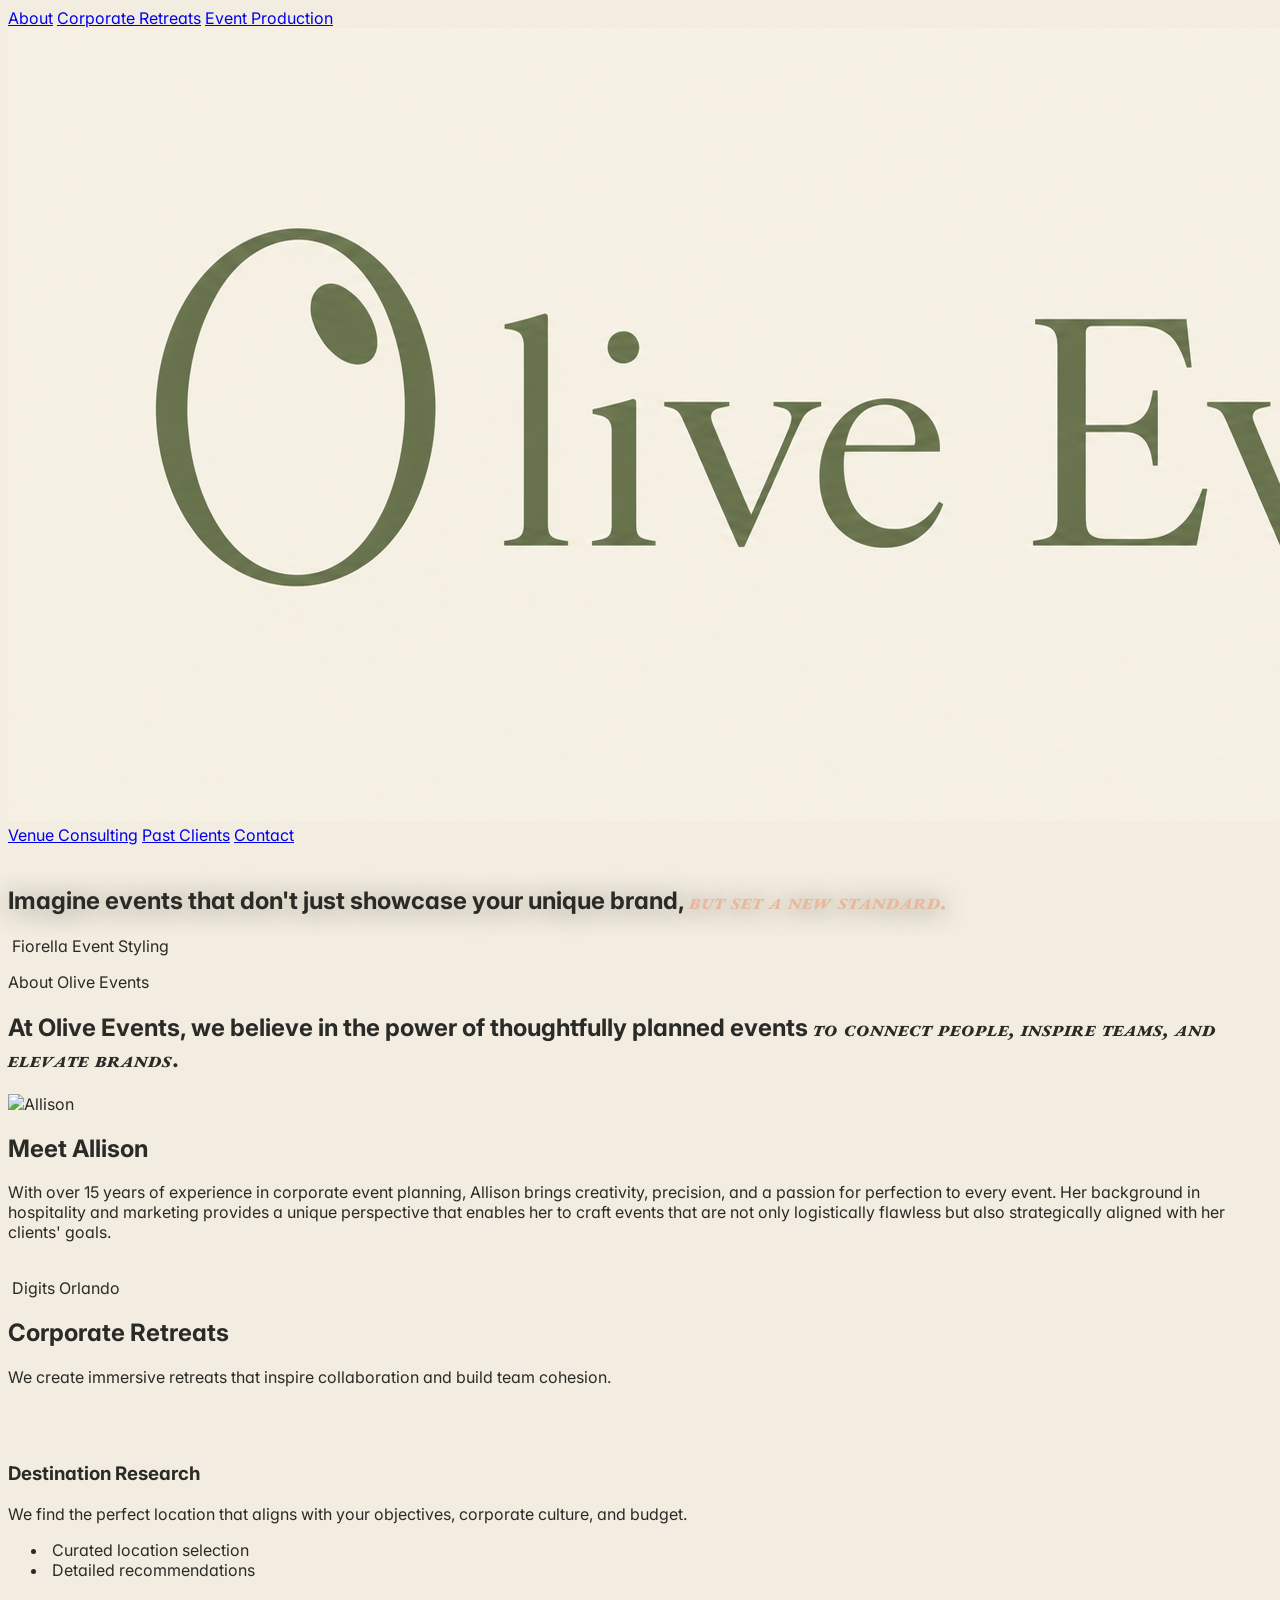
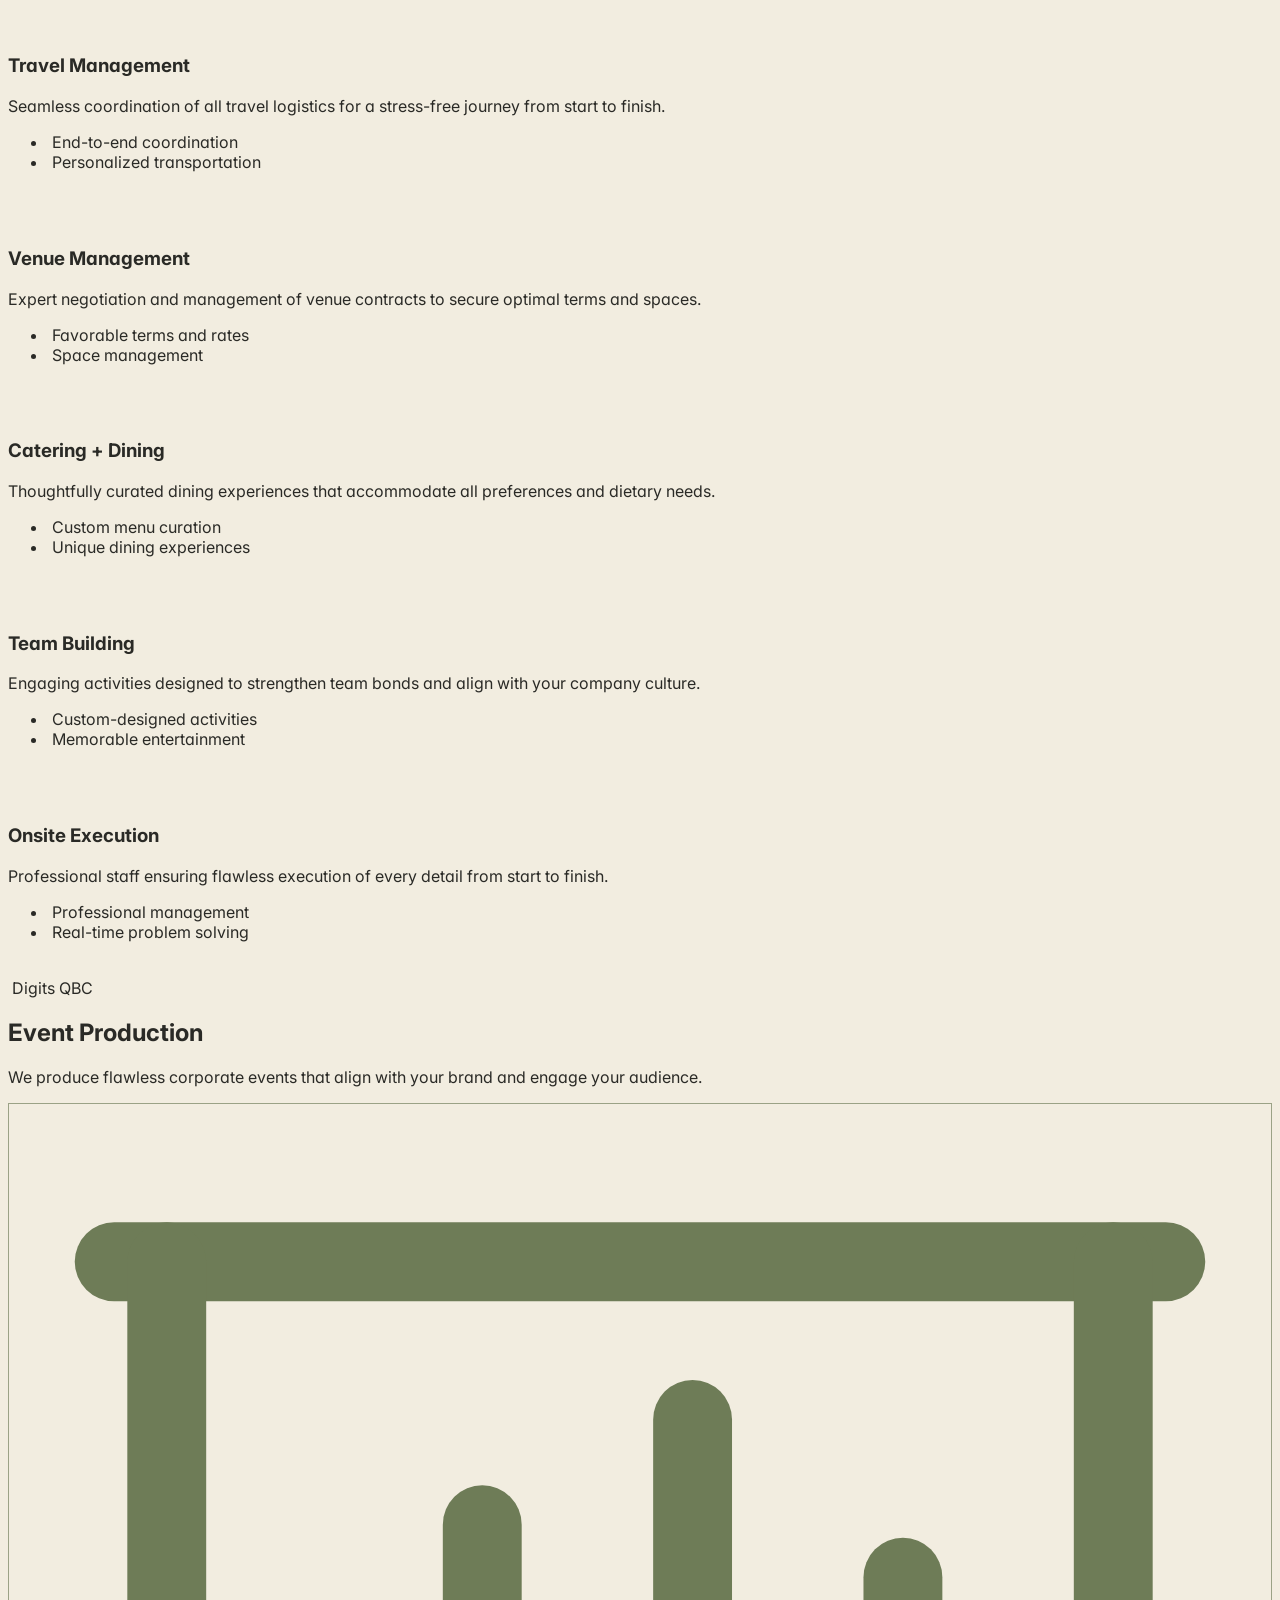
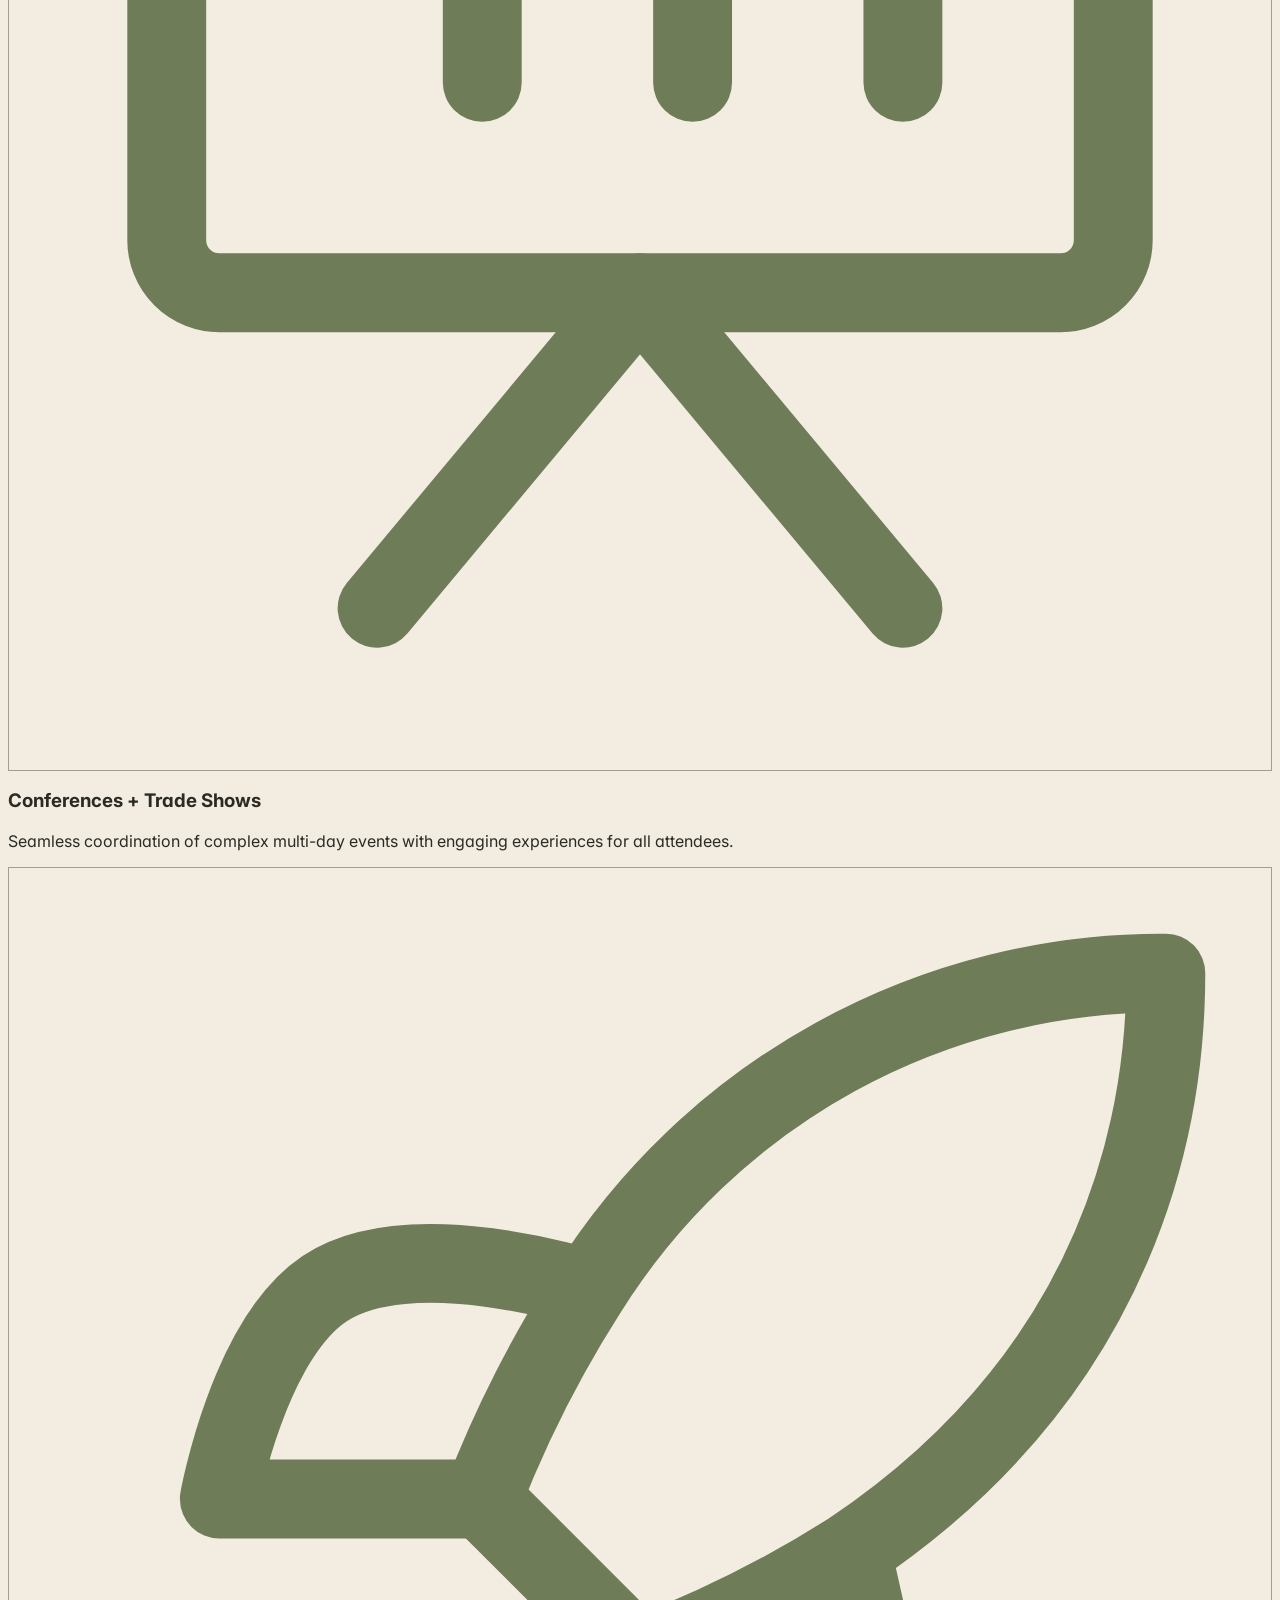
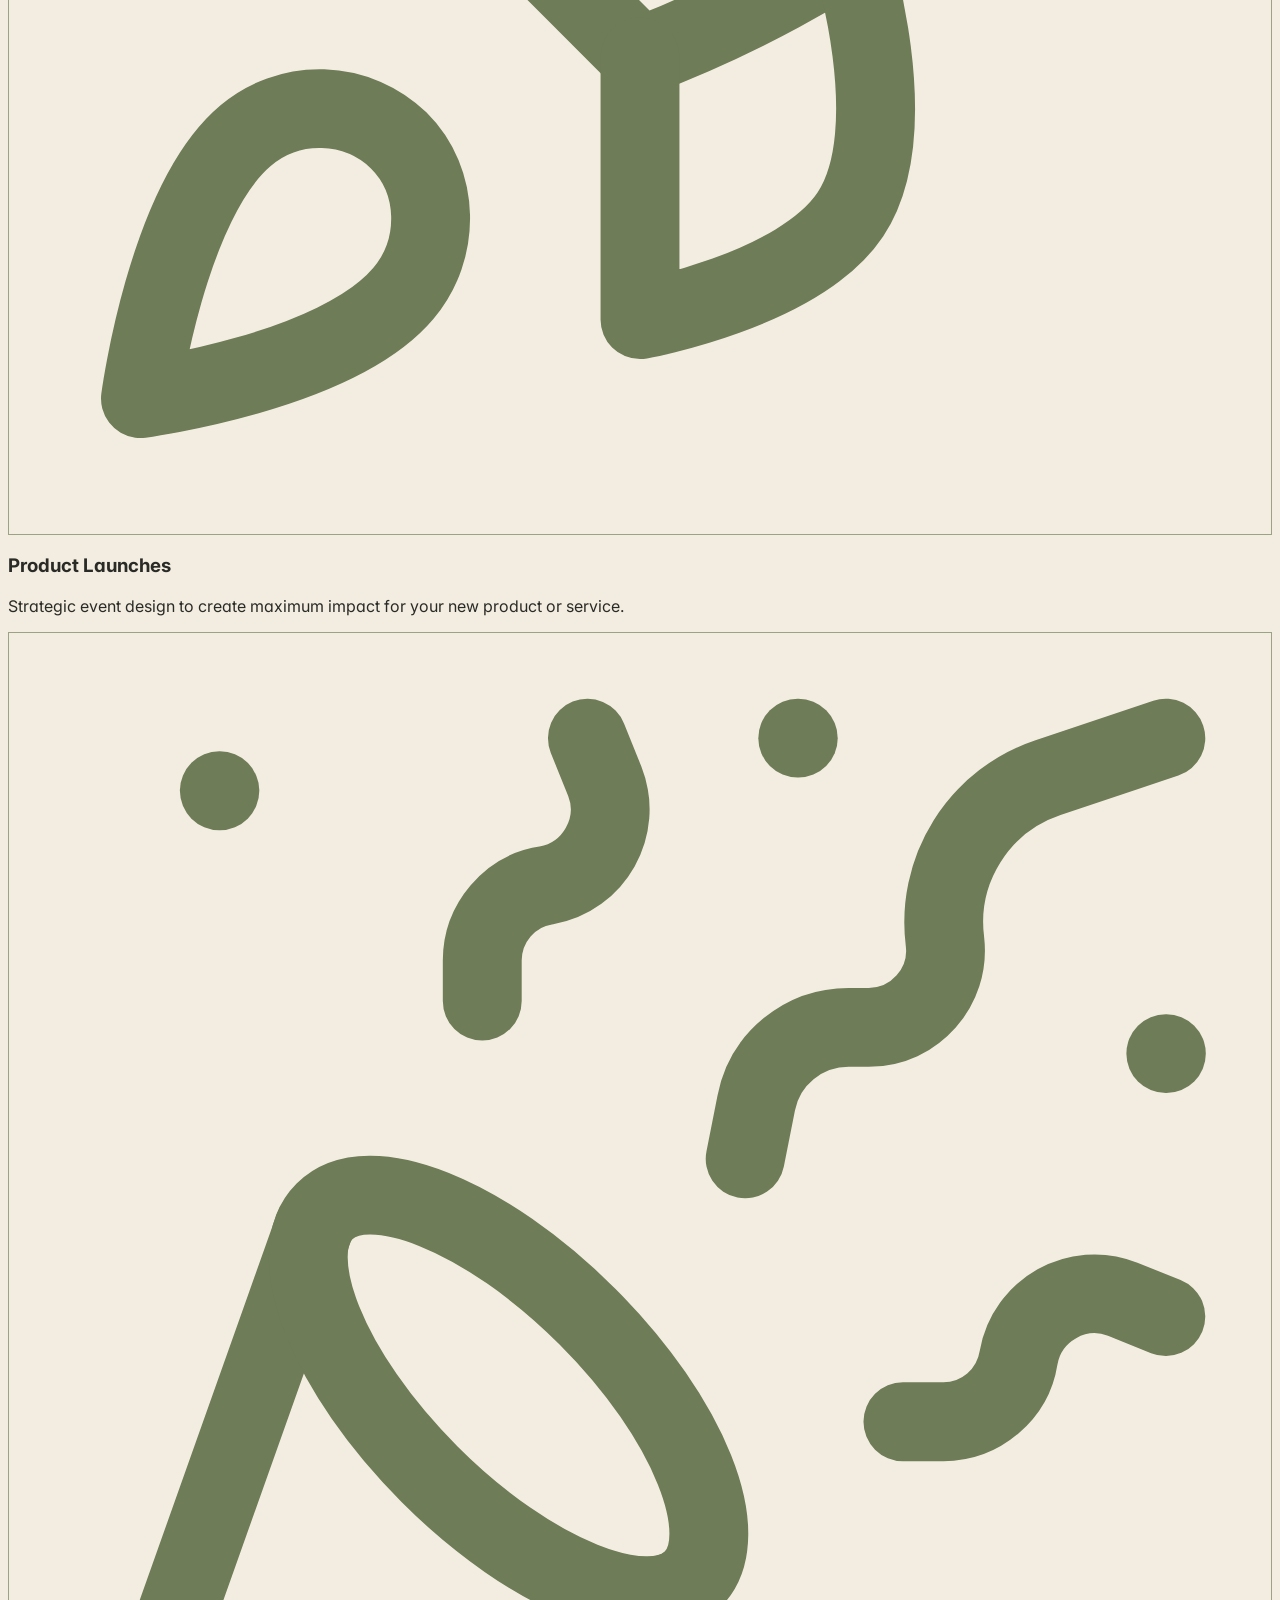
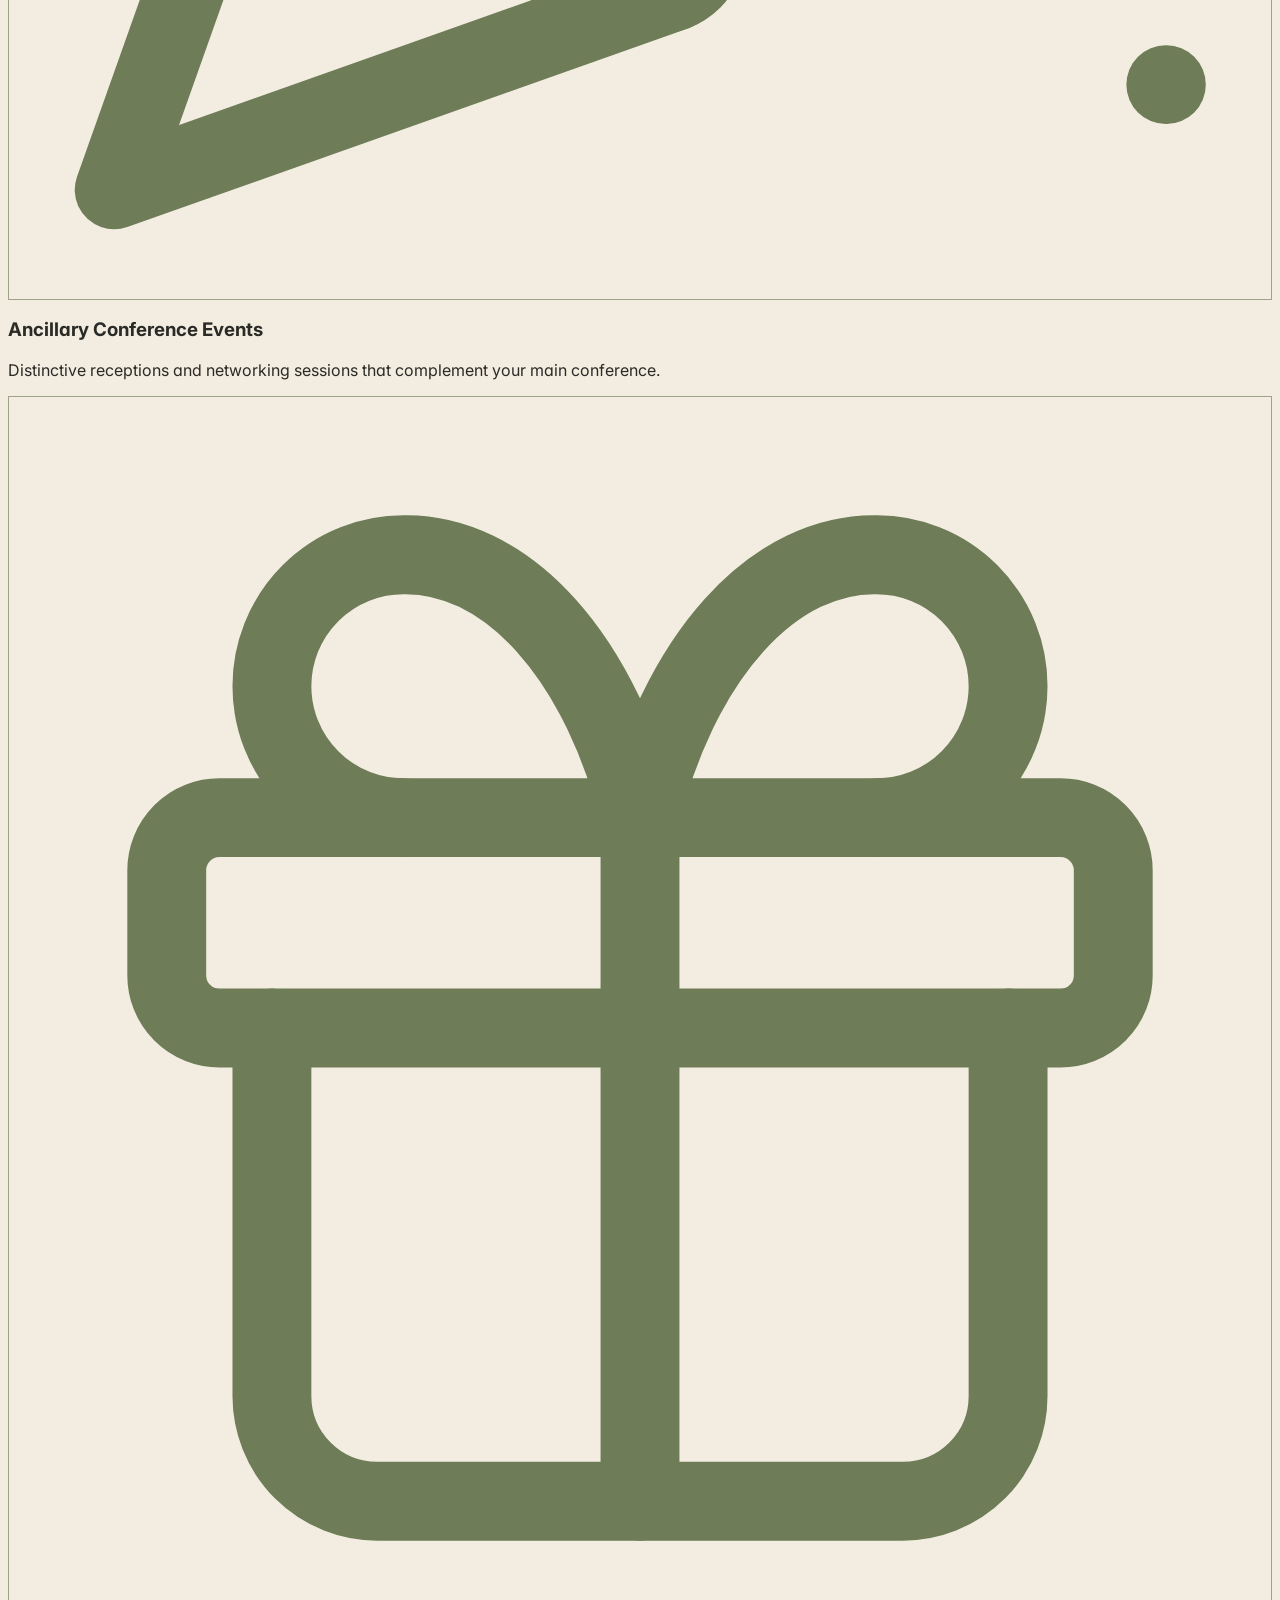
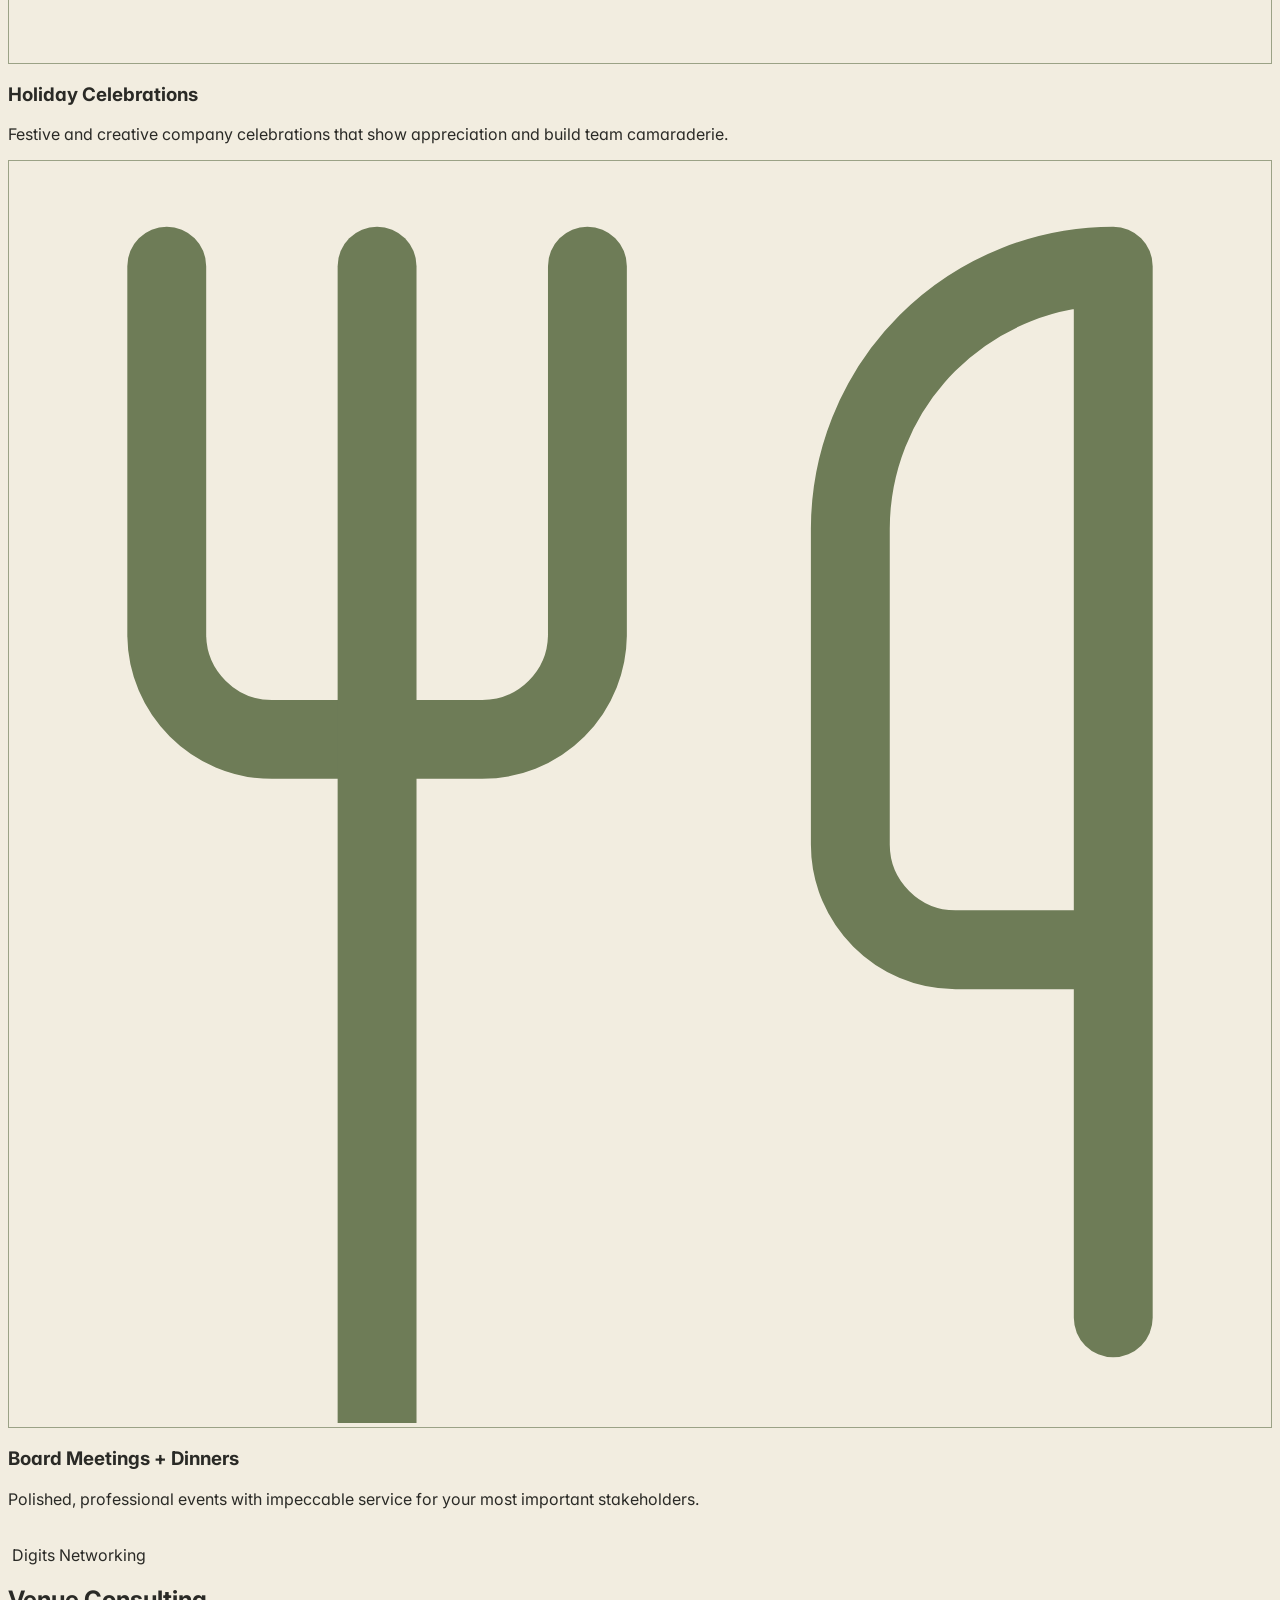
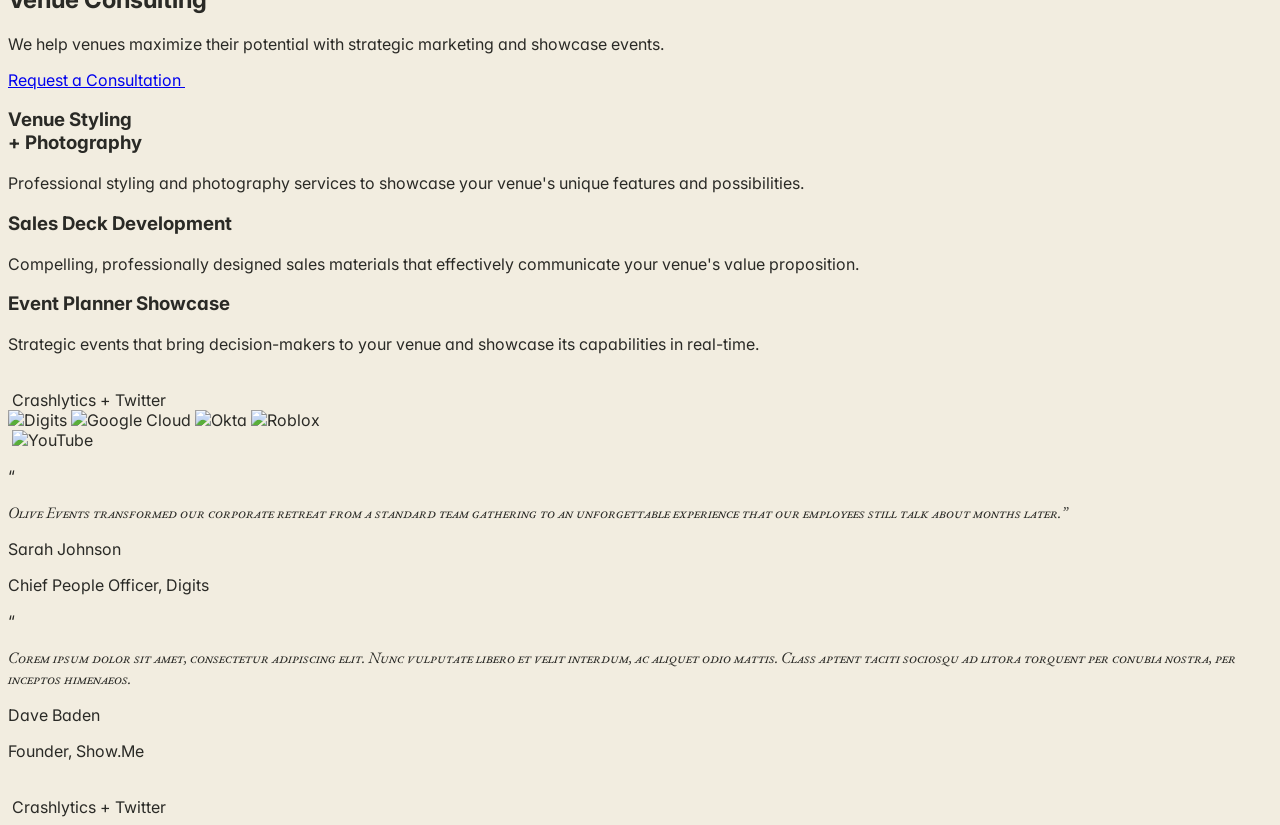
==== oliveevents-v2.html @ 55d3f654 "Add Olive Events portfolio site iterations Two design directions for the Olive Events site as portfo" ====
<!DOCTYPE html>
<html lang="en">
<head>
    <meta charset="UTF-8">
    <meta name="viewport" content="width=device-width, initial-scale=1.0">
    <title>Olive Events</title>
    <script src="https://cdn.tailwindcss.com"></script>
    <link rel="preconnect" href="https://fonts.googleapis.com">
    <link rel="preconnect" href="https://fonts.gstatic.com" crossorigin>
    <link href="https://fonts.googleapis.com/css2?family=Inter:wght@400;500;600;700&family=EB+Garamond:ital,wght@0,400;0,500;1,400;1,500&display=swap" rel="stylesheet">
    <script>
        tailwind.config = {
            theme: {
                extend: {
                    colors: {
                        cream: '#F2EDE0',
                        ink:   '#2A2A26',
                        olive: '#6e7c57',
                        sage:  '#A8B89D',
                        clay:  '#C97A5C',
                    },
                    fontFamily: {
                        sans:  ['Inter', 'sans-serif'],
                        serif: ['"EB Garamond"', 'serif'],
                    },
                },
            },
        };
    </script>
    <style>
        body {
            font-family: 'Inter', sans-serif;
            color: #2A2A26;
            background: #F2EDE0;
            font-feature-settings: 'ss01', 'cv11';
        }
        .editorial {
            font-family: 'EB Garamond', serif;
            font-style: italic;
        }
        .icon-mask {
            display: inline-block;
            background-color: currentColor;
            -webkit-mask-image: var(--mask);
            mask-image: var(--mask);
            -webkit-mask-repeat: no-repeat;
            mask-repeat: no-repeat;
            -webkit-mask-position: center;
            mask-position: center;
            -webkit-mask-size: contain;
            mask-size: contain;
        }
        .icon-chip {
            background-color: rgba(168, 184, 157, 0.4);
        }
    </style>
</head>
<body class="font-sans text-ink bg-cream">

    <!-- ============= HEADER ============= -->
    <header class="sticky top-0 z-50 bg-cream h-[88px] flex items-center px-10">
        <nav class="flex items-center gap-8 text-[16px] font-medium">
            <a href="#about" class="hover:text-olive transition-colors">About</a>
            <a href="#corporate" class="hover:text-olive transition-colors">Corporate Retreats</a>
            <a href="#production" class="hover:text-olive transition-colors">Event Production</a>
        </nav>
        <a href="#" class="absolute left-1/2 -translate-x-1/2 flex items-center">
            <img src="images/olive-events-logo.png?v=2" alt="Olive Events" class="h-[64px] w-auto object-contain">
        </a>
        <nav class="flex items-center gap-8 ml-auto text-[16px] font-medium">
            <a href="#venue" class="hover:text-olive transition-colors">Venue Consulting</a>
            <a href="#clients" class="hover:text-olive transition-colors">Past Clients</a>
            <a href="#contact" class="hover:text-olive transition-colors">Contact</a>
        </nav>
    </header>

    <!-- ============= HERO ============= -->
    <section class="relative h-[750px] overflow-hidden">
        <img src="https://www.figma.com/api/mcp/asset/2df7a1e2-cada-49ae-9f65-8baa23a34f25" alt="" class="absolute inset-0 w-full h-full object-cover" style="object-position: 50% 70%;">
        <div class="absolute inset-0" style="background-color: rgba(42, 42, 38, 0.55);"></div>
        <div class="absolute inset-0" style="background: radial-gradient(ellipse at center, rgba(0, 0, 0, 0.35) 0%, rgba(0, 0, 0, 0) 60%);"></div>
        <div class="relative h-full flex items-center justify-center px-10">
            <h1 class="text-cream text-center text-[40px] md:text-[56px] leading-[1.15] max-w-[1001px] -mt-12" style="text-shadow: 0 2px 28px rgba(0, 0, 0, 0.45);">
                <span class="font-normal">Imagine events that don't just showcase your unique brand,</span>
                <span class="editorial font-normal text-[44px] md:text-[60px]" style="color: #EAB89C; text-shadow: 0 2px 24px rgba(0, 0, 0, 0.55);"> but set a new standard.</span>
            </h1>
        </div>
        <div class="absolute bottom-[60px] left-12 flex items-center gap-2 text-cream text-[16px] font-medium">
            <img src="https://www.figma.com/api/mcp/asset/ed4eb580-d21e-40c7-8a17-08b3da80ba5f" alt="" class="w-4 h-4">
            <span>Fiorella Event Styling</span>
        </div>
    </section>

    <!-- ============= ABOUT ============= -->
    <section id="about" class="pt-[120px] pb-[100px] px-10">
        <div class="max-w-[1130px] mx-auto text-center">
            <p class="text-olive text-[20px] font-medium tracking-wide mb-6">About Olive Events</p>
            <h2 class="text-ink text-[36px] md:text-[48px] leading-[1.25]">
                <span class="font-normal">At Olive Events, we believe in the power of thoughtfully planned events </span><span class="editorial text-olive font-normal text-[40px] md:text-[52px]">to connect people, inspire teams, and elevate brands</span><span class="font-normal">.</span>
            </h2>
        </div>
    </section>
    <div class="max-w-[1360px] mx-auto h-px bg-sage"></div>

    <!-- ============= MEET ALLISON ============= -->
    <section class="py-[100px] px-10">
        <div class="max-w-[1360px] mx-auto grid md:grid-cols-2 gap-12 lg:gap-16">
            <div class="relative aspect-[577/674] overflow-hidden">
                <img src="https://www.figma.com/api/mcp/asset/31bff82c-4228-4a3f-bdb4-0c54ef2fbb9e" alt="Allison" class="absolute inset-0 w-full h-full object-cover">
                <div class="absolute inset-0" style="background-color: rgba(42, 42, 38, 0.10);"></div>
            </div>
            <div class="flex flex-col justify-between min-h-[674px]">
                <h2 class="text-[36px] md:text-[48px] font-normal pt-4">Meet Allison</h2>
                <p class="text-[20px] font-medium leading-[1.5] max-w-[668px] pb-2">
                    With over 15 years of experience in corporate event planning, Allison brings creativity, precision, and a passion for perfection to every event. Her background in hospitality and marketing provides a unique perspective that enables her to craft events that are not only logistically flawless but also strategically aligned with her clients' goals.
                </p>
            </div>
        </div>
    </section>

    <!-- ============= IMAGE BREAK: DIGITS ORLANDO ============= -->
    <section class="px-0 lg:px-10 py-[100px]">
        <div class="relative max-w-[1360px] mx-auto h-[500px] md:h-[700px] lg:h-[850px] overflow-hidden">
            <img src="https://www.figma.com/api/mcp/asset/eb1181e9-edf3-450d-932b-d2cc74e01b6c" alt="" class="absolute inset-0 w-full h-full object-cover">
            <div class="absolute inset-0" style="background-color: rgba(42, 42, 38, 0.10);"></div>
            <div class="absolute bottom-[60px] left-12 flex items-center gap-2 text-cream text-[16px] font-medium">
                <img src="https://www.figma.com/api/mcp/asset/ed4eb580-d21e-40c7-8a17-08b3da80ba5f" alt="" class="w-4 h-4">
                <span>Digits Orlando</span>
            </div>
        </div>
    </section>

    <!-- ============= CORPORATE RETREATS ============= -->
    <section id="corporate" class="py-[100px] px-10">
        <div class="max-w-[1360px] mx-auto grid md:grid-cols-2 gap-12 mb-8">
            <h2 class="text-[36px] md:text-[48px] font-normal leading-[1.25] max-w-[553px]">Corporate Retreats</h2>
            <p class="text-[20px] font-medium leading-[1.5] max-w-[553px] md:self-end">We create immersive retreats that inspire collaboration and build team cohesion.</p>
        </div>
        <div class="max-w-[1360px] mx-auto h-px bg-sage"></div>

        <div class="max-w-[1360px] mx-auto grid grid-cols-1 md:grid-cols-2 lg:grid-cols-3 mt-10 gap-x-6 gap-y-8">
            <!-- Card 1: Destination Research -->
            <div class="border-b border-sage pb-[60px]">
                <div class="aspect-square overflow-hidden">
                    <img src="https://www.figma.com/api/mcp/asset/7a40f938-c975-4f4c-83ed-ef1d9593d85a" alt="" class="w-full h-full object-cover">
                </div>
                <div class="px-8 pt-10">
                    <span class="icon-mask w-10 h-10 mb-6 text-olive" style="--mask: url('https://www.figma.com/api/mcp/asset/d7113cd2-c333-4a43-ac38-1e63cf26e5e4');"></span>
                    <h3 class="text-[28px] md:text-[32px] font-semibold leading-[1.25] mb-4 max-w-[373px]">Destination Research</h3>
                    <p class="text-[20px] font-medium leading-[1.5] max-w-[373px] mb-4">We find the perfect location that aligns with your objectives, corporate culture, and budget.</p>
                    <ul class="space-y-2">
                        <li class="flex items-center gap-3 text-[20px] font-medium">
                            <span class="icon-mask w-4 h-4 inline-block flex-shrink-0 text-olive" style="--mask: url('https://www.figma.com/api/mcp/asset/db5181ee-1e3c-4738-a602-f0b5ca65a3a6');"></span>
                            <span>Curated location selection</span>
                        </li>
                        <li class="flex items-center gap-3 text-[20px] font-medium">
                            <span class="icon-mask w-4 h-4 inline-block flex-shrink-0 text-olive" style="--mask: url('https://www.figma.com/api/mcp/asset/db5181ee-1e3c-4738-a602-f0b5ca65a3a6');"></span>
                            <span>Detailed recommendations</span>
                        </li>
                    </ul>
                </div>
            </div>

            <!-- Card 2: Travel Management -->
            <div class="border-b border-sage pb-[60px]">
                <div class="aspect-square overflow-hidden">
                    <img src="https://www.figma.com/api/mcp/asset/58b0d23c-ac18-439d-951e-72c16051ef3c" alt="" class="w-full h-full object-cover">
                </div>
                <div class="px-8 pt-10">
                    <span class="icon-mask w-10 h-10 mb-6 text-olive" style="--mask: url('https://www.figma.com/api/mcp/asset/82988727-ce34-4d35-80a2-0261faf4d558');"></span>
                    <h3 class="text-[28px] font-semibold leading-[1.25] mb-4 max-w-[373px]">Travel Management</h3>
                    <p class="text-[20px] font-medium leading-[1.5] max-w-[373px] mb-4">Seamless coordination of all travel logistics for a stress-free journey from start to finish.</p>
                    <ul class="space-y-2">
                        <li class="flex items-center gap-3 text-[20px] font-medium">
                            <span class="icon-mask w-4 h-4 inline-block flex-shrink-0 text-olive" style="--mask: url('https://www.figma.com/api/mcp/asset/db5181ee-1e3c-4738-a602-f0b5ca65a3a6');"></span>
                            <span>End-to-end coordination</span>
                        </li>
                        <li class="flex items-center gap-3 text-[20px] font-medium">
                            <span class="icon-mask w-4 h-4 inline-block flex-shrink-0 text-olive" style="--mask: url('https://www.figma.com/api/mcp/asset/db5181ee-1e3c-4738-a602-f0b5ca65a3a6');"></span>
                            <span>Personalized transportation</span>
                        </li>
                    </ul>
                </div>
            </div>

            <!-- Card 3: Venue Management -->
            <div class="border-b border-sage pb-[60px]">
                <div class="aspect-square overflow-hidden relative">
                    <img src="https://www.figma.com/api/mcp/asset/460cf893-6e78-49d1-887b-47163aa5d51c" alt="" class="absolute inset-0 w-full h-full object-cover">
                    <div class="absolute inset-0" style="background-color: rgba(42, 42, 38, 0.10);"></div>
                </div>
                <div class="px-8 pt-10">
                    <span class="icon-mask w-10 h-10 mb-6 text-olive" style="--mask: url('https://www.figma.com/api/mcp/asset/4e2d6155-77a2-455c-a3f9-19f9f351c468');"></span>
                    <h3 class="text-[28px] font-semibold leading-[1.25] mb-4 max-w-[373px]">Venue Management</h3>
                    <p class="text-[20px] font-medium leading-[1.5] max-w-[373px] mb-4">Expert negotiation and management of venue contracts to secure optimal terms and spaces.</p>
                    <ul class="space-y-2">
                        <li class="flex items-center gap-3 text-[20px] font-medium">
                            <span class="icon-mask w-4 h-4 inline-block flex-shrink-0 text-olive" style="--mask: url('https://www.figma.com/api/mcp/asset/db5181ee-1e3c-4738-a602-f0b5ca65a3a6');"></span>
                            <span>Favorable terms and rates</span>
                        </li>
                        <li class="flex items-center gap-3 text-[20px] font-medium">
                            <span class="icon-mask w-4 h-4 inline-block flex-shrink-0 text-olive" style="--mask: url('https://www.figma.com/api/mcp/asset/db5181ee-1e3c-4738-a602-f0b5ca65a3a6');"></span>
                            <span>Space management</span>
                        </li>
                    </ul>
                </div>
            </div>

            <!-- Card 4: Catering + Dining -->
            <div class="border-b border-sage pb-[60px]">
                <div class="aspect-square overflow-hidden">
                    <img src="https://www.figma.com/api/mcp/asset/99384766-e672-4ba8-8d79-cdc0b764292c" alt="" class="w-full h-full object-cover">
                </div>
                <div class="px-8 pt-10">
                    <span class="icon-mask w-10 h-10 mb-6 text-olive" style="--mask: url('https://www.figma.com/api/mcp/asset/39dc15a5-98c4-4029-bc56-e6980b16cbe2');"></span>
                    <h3 class="text-[28px] md:text-[32px] font-semibold leading-[1.25] mb-4 max-w-[373px]">Catering + Dining</h3>
                    <p class="text-[20px] font-medium leading-[1.5] max-w-[373px] mb-4">Thoughtfully curated dining experiences that accommodate all preferences and dietary needs.</p>
                    <ul class="space-y-2">
                        <li class="flex items-center gap-3 text-[20px] font-medium">
                            <span class="icon-mask w-4 h-4 inline-block flex-shrink-0 text-olive" style="--mask: url('https://www.figma.com/api/mcp/asset/db5181ee-1e3c-4738-a602-f0b5ca65a3a6');"></span>
                            <span>Custom menu curation</span>
                        </li>
                        <li class="flex items-center gap-3 text-[20px] font-medium">
                            <span class="icon-mask w-4 h-4 inline-block flex-shrink-0 text-olive" style="--mask: url('https://www.figma.com/api/mcp/asset/db5181ee-1e3c-4738-a602-f0b5ca65a3a6');"></span>
                            <span>Unique dining experiences</span>
                        </li>
                    </ul>
                </div>
            </div>

            <!-- Card 5: Team Building -->
            <div class="border-b border-sage pb-[60px]">
                <div class="aspect-square overflow-hidden">
                    <img src="https://www.figma.com/api/mcp/asset/5deee61f-a38a-4087-a024-c5483fcad23c" alt="" class="w-full h-full object-cover">
                </div>
                <div class="px-8 pt-10">
                    <span class="icon-mask w-10 h-10 mb-6 text-olive" style="--mask: url('https://www.figma.com/api/mcp/asset/990e7113-0608-4a1d-a3b7-5d725436319d');"></span>
                    <h3 class="text-[28px] font-semibold leading-[1.25] mb-4 max-w-[373px]">Team Building</h3>
                    <p class="text-[20px] font-medium leading-[1.5] max-w-[373px] mb-4">Engaging activities designed to strengthen team bonds and align with your company culture.</p>
                    <ul class="space-y-2">
                        <li class="flex items-center gap-3 text-[20px] font-medium">
                            <span class="icon-mask w-4 h-4 inline-block flex-shrink-0 text-olive" style="--mask: url('https://www.figma.com/api/mcp/asset/db5181ee-1e3c-4738-a602-f0b5ca65a3a6');"></span>
                            <span>Custom-designed activities</span>
                        </li>
                        <li class="flex items-center gap-3 text-[20px] font-medium">
                            <span class="icon-mask w-4 h-4 inline-block flex-shrink-0 text-olive" style="--mask: url('https://www.figma.com/api/mcp/asset/db5181ee-1e3c-4738-a602-f0b5ca65a3a6');"></span>
                            <span>Memorable entertainment</span>
                        </li>
                    </ul>
                </div>
            </div>

            <!-- Card 6: Onsite Execution -->
            <div class="border-b border-sage pb-[60px]">
                <div class="aspect-square overflow-hidden relative">
                    <img src="https://www.figma.com/api/mcp/asset/3d970852-22ef-4f08-8e33-c72fb16211da" alt="" class="absolute inset-0 w-full h-full object-cover">
                    <div class="absolute inset-0" style="background-color: rgba(42, 42, 38, 0.10);"></div>
                </div>
                <div class="px-8 pt-10">
                    <span class="icon-mask w-10 h-10 mb-6 text-olive" style="--mask: url('https://www.figma.com/api/mcp/asset/06a7a757-6528-4b0d-b117-e17fdc3f695a');"></span>
                    <h3 class="text-[28px] font-semibold leading-[1.25] mb-4 max-w-[373px]">Onsite Execution</h3>
                    <p class="text-[20px] font-medium leading-[1.5] max-w-[373px] mb-4">Professional staff ensuring flawless execution of every detail from start to finish.</p>
                    <ul class="space-y-2">
                        <li class="flex items-center gap-3 text-[20px] font-medium">
                            <span class="icon-mask w-4 h-4 inline-block flex-shrink-0 text-olive" style="--mask: url('https://www.figma.com/api/mcp/asset/db5181ee-1e3c-4738-a602-f0b5ca65a3a6');"></span>
                            <span>Professional management</span>
                        </li>
                        <li class="flex items-center gap-3 text-[20px] font-medium">
                            <span class="icon-mask w-4 h-4 inline-block flex-shrink-0 text-olive" style="--mask: url('https://www.figma.com/api/mcp/asset/db5181ee-1e3c-4738-a602-f0b5ca65a3a6');"></span>
                            <span>Real-time problem solving</span>
                        </li>
                    </ul>
                </div>
            </div>
        </div>
    </section>

    <!-- ============= IMAGE BREAK: DIGITS QBC ============= -->
    <section class="py-[100px] px-0 lg:px-10">
        <div class="relative max-w-[1360px] mx-auto h-[500px] md:h-[700px] lg:h-[850px] overflow-hidden">
            <img src="https://www.figma.com/api/mcp/asset/79f205f8-571c-43b3-a498-c13233df43c3" alt="" class="absolute inset-0 w-full h-full object-cover">
            <div class="absolute inset-0" style="background-color: rgba(42, 42, 38, 0.10);"></div>
            <div class="absolute bottom-[60px] left-12 flex items-center gap-2 text-cream text-[16px] font-medium">
                <img src="https://www.figma.com/api/mcp/asset/ed4eb580-d21e-40c7-8a17-08b3da80ba5f" alt="" class="w-4 h-4">
                <span>Digits QBC</span>
            </div>
        </div>
    </section>

    <!-- ============= EVENT PRODUCTION ============= -->
    <section id="production" class="py-[100px] px-10">
        <div class="max-w-[1360px] mx-auto grid md:grid-cols-2 gap-12 mb-8">
            <h2 class="text-[36px] md:text-[48px] font-normal leading-[1.25] max-w-[553px]">Event Production</h2>
            <p class="text-[20px] font-medium leading-[1.5] max-w-[553px] md:self-end">We produce flawless corporate events that align with your brand and engage your audience.</p>
        </div>
        <div class="max-w-[1360px] mx-auto h-px bg-sage mb-10"></div>

        <div class="max-w-[1360px] mx-auto grid grid-cols-1 md:grid-cols-2 gap-x-12 gap-y-[60px]">
            <div class="flex items-center gap-12">
                <div class="w-[72px] h-[72px] rounded-full flex items-center justify-center flex-shrink-0" style="border: 1.5px solid rgba(110, 124, 87, 0.65);"><svg xmlns="http://www.w3.org/2000/svg" viewBox="0 0 24 24" fill="none" stroke="currentColor" stroke-width="1.5" stroke-linecap="round" stroke-linejoin="round" class="w-9 h-9" style="color: #6e7c57;" aria-hidden="true">
                    <path d="M2 3h20"/>
                    <path d="M21 3v11a1 1 0 0 1-1 1H4a1 1 0 0 1-1-1V3"/>
                    <path d="m7 21 5-6 5 6"/>
                    <path d="M9 11v-3"/>
                    <path d="M13 11v-5"/>
                    <path d="M17 11v-2"/>
                </svg></div>
                <div class="flex flex-col gap-4">
                    <h3 class="text-[28px] md:text-[32px] font-medium leading-[1.25]">Conferences + Trade Shows</h3>
                    <p class="text-[20px] font-medium leading-[1.5] max-w-[540px]">Seamless coordination of complex multi-day events with engaging experiences for all attendees.</p>
                </div>
            </div>
            <div class="flex items-center gap-12">
                <div class="w-[72px] h-[72px] rounded-full flex items-center justify-center flex-shrink-0" style="border: 1.5px solid rgba(110, 124, 87, 0.65);"><svg xmlns="http://www.w3.org/2000/svg" viewBox="0 0 24 24" fill="none" stroke="currentColor" stroke-width="1.5" stroke-linecap="round" stroke-linejoin="round" class="w-9 h-9" style="color: #6e7c57;" aria-hidden="true">
                    <path d="M4.5 16.5c-1.5 1.26-2 5-2 5s3.74-.5 5-2c.71-.84.7-2.13-.09-2.91a2.18 2.18 0 0 0-2.91-.09z"/>
                    <path d="m12 15-3-3a22 22 0 0 1 2-3.95A12.88 12.88 0 0 1 22 2c0 2.72-.78 7.5-6 11a22.35 22.35 0 0 1-4 2z"/>
                    <path d="M9 12H4s.55-3.03 2-4c1.62-1.08 5 0 5 0"/>
                    <path d="M12 15v5s3.03-.55 4-2c1.08-1.62 0-5 0-5"/>
                </svg></div>
                <div class="flex flex-col gap-4">
                    <h3 class="text-[28px] md:text-[32px] font-medium leading-[1.25]">Product Launches</h3>
                    <p class="text-[20px] font-medium leading-[1.5] max-w-[540px]">Strategic event design to create maximum impact for your new product or service.</p>
                </div>
            </div>
            <div class="flex items-center gap-12">
                <div class="w-[72px] h-[72px] rounded-full flex items-center justify-center flex-shrink-0" style="border: 1.5px solid rgba(110, 124, 87, 0.65);"><svg xmlns="http://www.w3.org/2000/svg" viewBox="0 0 24 24" fill="none" stroke="currentColor" stroke-width="1.5" stroke-linecap="round" stroke-linejoin="round" class="w-9 h-9" style="color: #6e7c57;" aria-hidden="true">
                    <path d="M5.8 11.3 2 22l10.7-3.79"/>
                    <path d="M4 3h.01"/>
                    <path d="M22 8h.01"/>
                    <path d="M15 2h.01"/>
                    <path d="M22 20h.01"/>
                    <path d="m22 2-2.24.75a2.9 2.9 0 0 0-1.96 3.12c.1.86-.57 1.63-1.45 1.63h-.38c-.86 0-1.6.6-1.76 1.44L14 10"/>
                    <path d="m22 13-.82-.33c-.86-.34-1.82.2-1.98 1.11c-.11.7-.72 1.22-1.43 1.22H17"/>
                    <path d="m11 2 .33.82c.34.86-.2 1.82-1.11 1.98C9.52 4.9 9 5.52 9 6.23V7"/>
                    <path d="M11 13c1.93 1.93 2.83 4.17 2 5-.83.83-3.07-.07-5-2-1.93-1.93-2.83-4.17-2-5 .83-.83 3.07.07 5 2Z"/>
                </svg></div>
                <div class="flex flex-col gap-4">
                    <h3 class="text-[28px] md:text-[32px] font-medium leading-[1.25]">Ancillary Conference Events</h3>
                    <p class="text-[20px] font-medium leading-[1.5] max-w-[540px]">Distinctive receptions and networking sessions that complement your main conference.</p>
                </div>
            </div>
            <div class="flex items-center gap-12">
                <div class="w-[72px] h-[72px] rounded-full flex items-center justify-center flex-shrink-0" style="border: 1.5px solid rgba(110, 124, 87, 0.65);"><svg xmlns="http://www.w3.org/2000/svg" viewBox="0 0 24 24" fill="none" stroke="currentColor" stroke-width="1.5" stroke-linecap="round" stroke-linejoin="round" class="w-9 h-9" style="color: #6e7c57;" aria-hidden="true">
                    <rect x="3" y="8" width="18" height="4" rx="1"/>
                    <path d="M12 8v13"/>
                    <path d="M19 12v7a2 2 0 0 1-2 2H7a2 2 0 0 1-2-2v-7"/>
                    <path d="M7.5 8a2.5 2.5 0 0 1 0-5A4.8 8 0 0 1 12 8a4.8 8 0 0 1 4.5-5 2.5 2.5 0 0 1 0 5"/>
                </svg></div>
                <div class="flex flex-col gap-4">
                    <h3 class="text-[28px] md:text-[32px] font-medium leading-[1.25]">Holiday Celebrations</h3>
                    <p class="text-[20px] font-medium leading-[1.5] max-w-[540px]">Festive and creative company celebrations that show appreciation and build team camaraderie.</p>
                </div>
            </div>
            <div class="flex items-center gap-12">
                <div class="w-[72px] h-[72px] rounded-full flex items-center justify-center flex-shrink-0" style="border: 1.5px solid rgba(110, 124, 87, 0.65);"><svg xmlns="http://www.w3.org/2000/svg" viewBox="0 0 24 24" fill="none" stroke="currentColor" stroke-width="1.5" stroke-linecap="round" stroke-linejoin="round" class="w-9 h-9" style="color: #6e7c57;" aria-hidden="true">
                    <path d="M3 2v7c0 1.1.9 2 2 2h4a2 2 0 0 0 2-2V2"/>
                    <path d="M7 2v22"/>
                    <path d="M21 15V2a5 5 0 0 0-5 5v6c0 1.1.9 2 2 2h3Zm0 0v7"/>
                </svg></div>
                <div class="flex flex-col gap-4">
                    <h3 class="text-[28px] md:text-[32px] font-medium leading-[1.25]">Board Meetings + Dinners</h3>
                    <p class="text-[20px] font-medium leading-[1.5] max-w-[540px]">Polished, professional events with impeccable service for your most important stakeholders.</p>
                </div>
            </div>
        </div>
    </section>

    <!-- ============= IMAGE BREAK: DIGITS NETWORKING ============= -->
    <section class="py-[100px] px-0 lg:px-10">
        <div class="relative max-w-[1360px] mx-auto h-[500px] md:h-[700px] lg:h-[850px] overflow-hidden">
            <img src="https://www.figma.com/api/mcp/asset/1d5b13f4-8f92-4e38-874e-8ee3484c2703" alt="" class="absolute inset-0 w-full h-full object-cover">
            <div class="absolute inset-0" style="background-color: rgba(42, 42, 38, 0.10);"></div>
            <div class="absolute bottom-[60px] left-12 flex items-center gap-2 text-cream text-[16px] font-medium">
                <img src="https://www.figma.com/api/mcp/asset/ed4eb580-d21e-40c7-8a17-08b3da80ba5f" alt="" class="w-4 h-4">
                <span>Digits Networking</span>
            </div>
        </div>
    </section>

    <!-- ============= VENUE CONSULTING ============= -->
    <section id="venue" class="py-[100px] px-10">
        <div class="max-w-[1360px] mx-auto grid md:grid-cols-2 gap-12 mb-10">
            <h2 class="text-[36px] md:text-[48px] font-normal leading-[1.25] max-w-[553px]">Venue Consulting</h2>
            <div class="md:self-end">
                <p class="text-[20px] font-medium leading-[1.5] max-w-[553px] mb-6">We help venues maximize their potential with strategic marketing and showcase events.</p>
                <a href="#contact" class="inline-flex items-center gap-2 text-clay text-[24px] font-semibold underline decoration-solid">
                    Request a Consultation
                    <span class="icon-mask w-6 h-6 text-olive" style="--mask: url('https://www.figma.com/api/mcp/asset/e4a8f447-98ce-40b5-9919-8745be46035f');"></span>
                </a>
            </div>
        </div>

        <div class="max-w-[1360px] mx-auto grid grid-cols-1 md:grid-cols-3 gap-0 mt-[80px]">
            <div class="border-t border-sage pt-10 px-10 min-h-[400px]">
                <h3 class="text-[28px] md:text-[32px] font-medium leading-[1.25] mb-[120px] max-w-[331px]">Venue Styling<br>+ Photography</h3>
                <p class="text-[20px] font-medium leading-[1.25] max-w-[357px]">Professional styling and photography services to showcase your venue's unique features and possibilities.</p>
            </div>
            <div class="border-t border-sage pt-10 px-10 min-h-[400px]">
                <h3 class="text-[28px] md:text-[32px] font-medium leading-[1.25] mb-[120px] max-w-[331px]">Sales Deck Development</h3>
                <p class="text-[20px] font-medium leading-[1.25] max-w-[357px]">Compelling, professionally designed sales materials that effectively communicate your venue's value proposition.</p>
            </div>
            <div class="border-t border-sage pt-10 px-10 min-h-[400px]">
                <h3 class="text-[28px] md:text-[32px] font-medium leading-[1.25] mb-[120px] max-w-[331px]">Event Planner Showcase</h3>
                <p class="text-[20px] font-medium leading-[1.25] max-w-[357px]">Strategic events that bring decision-makers to your venue and showcase its capabilities in real-time.</p>
            </div>
        </div>
    </section>

    <!-- ============= IMAGE BREAK: CRASHLYTICS + TWITTER ============= -->
    <section class="py-[100px] px-0 lg:px-10">
        <div class="relative max-w-[1360px] mx-auto h-[500px] md:h-[700px] lg:h-[850px] overflow-hidden">
            <img src="https://www.figma.com/api/mcp/asset/c8e4bc32-2200-4d46-9cb4-e7a97f3df454" alt="" class="absolute inset-0 w-full h-full object-cover">
            <div class="absolute inset-0" style="background-color: rgba(42, 42, 38, 0.10);"></div>
            <div class="absolute bottom-[60px] left-12 flex items-center gap-2 text-cream text-[16px] font-medium">
                <img src="https://www.figma.com/api/mcp/asset/ed4eb580-d21e-40c7-8a17-08b3da80ba5f" alt="" class="w-4 h-4">
                <span>Crashlytics + Twitter</span>
            </div>
        </div>
    </section>

    <!-- ============= PAST CLIENTS ============= -->
    <section id="clients" class="py-[100px] px-10">
        <div class="max-w-[1360px] mx-auto flex flex-wrap items-center justify-center gap-x-20 gap-y-12">
            <img src="https://www.figma.com/api/mcp/asset/f13f23c9-f41f-4a87-aa44-2bf49cc352f7" alt="Digits" class="w-[207px] h-[58px] object-contain flex-shrink-0">
            <img src="https://www.figma.com/api/mcp/asset/0c19c839-d9d5-4f8e-8f9b-3e72c497f260" alt="Google Cloud" class="w-[207px] h-[37px] object-contain flex-shrink-0">
            <img src="https://www.figma.com/api/mcp/asset/26c6e054-0372-489b-bcea-246046852877" alt="Okta" class="w-[207px] h-[68px] object-contain flex-shrink-0">
            <img src="https://www.figma.com/api/mcp/asset/47cadd36-0bc8-4864-9110-6d6dfd0fc8fa" alt="Roblox" class="w-[207px] h-[38px] object-contain flex-shrink-0">
            <div class="flex items-center gap-2 flex-shrink-0">
                <img src="https://www.figma.com/api/mcp/asset/1ec0d67d-895f-41fb-a24a-8a6e7d5ecf7c" alt="" class="w-[66px] h-[46px] object-contain">
                <img src="https://www.figma.com/api/mcp/asset/30749d69-c6c3-4ff3-a329-5da56b320ce9" alt="YouTube" class="w-[134px] h-[41px] object-contain">
            </div>
        </div>

        <!-- Testimonials -->
        <div class="max-w-[1360px] mx-auto grid md:grid-cols-2 gap-0 mt-[100px]">
            <div class="border-t border-sage pt-8 px-8 min-h-[437px] flex flex-col">
                <p class="font-serif text-clay text-[64px] leading-none mb-2">&ldquo;</p>
                <p class="editorial text-[26px] leading-[1.35] max-w-[587px] mb-auto">Olive Events transformed our corporate retreat from a standard team gathering to an unforgettable experience that our employees still talk about months later.&rdquo;</p>
                <div class="mt-12">
                    <p class="text-[22px] font-semibold leading-[1.25]">Sarah Johnson</p>
                    <p class="text-[20px] font-medium leading-[1.25] mt-2 text-ink/70">Chief People Officer, Digits</p>
                </div>
            </div>
            <div class="border-t border-sage pt-8 px-8 min-h-[437px] flex flex-col">
                <p class="font-serif text-clay text-[64px] leading-none mb-2">&ldquo;</p>
                <p class="editorial text-[26px] leading-[1.35] max-w-[587px] mb-auto">Corem ipsum dolor sit amet, consectetur adipiscing elit. Nunc vulputate libero et velit interdum, ac aliquet odio mattis. Class aptent taciti sociosqu ad litora torquent per conubia nostra, per inceptos himenaeos.</p>
                <div class="mt-12">
                    <p class="text-[22px] font-semibold leading-[1.25]">Dave Baden</p>
                    <p class="text-[20px] font-medium leading-[1.25] mt-2 text-ink/70">Founder, Show.Me</p>
                </div>
            </div>
        </div>
    </section>

    <!-- ============= IMAGE BREAK 2: CRASHLYTICS + TWITTER (light) ============= -->
    <section class="py-[100px] px-0 lg:px-10">
        <div class="relative max-w-[1360px] mx-auto h-[500px] md:h-[700px] lg:h-[850px] overflow-hidden">
            <img src="https://www.figma.com/api/mcp/asset/0da7a644-bca9-4a31-a9a6-c3902aadc158" alt="" class="absolute h-full top-0 object-cover" style="left: 30.33%; width: 39.35%;">
            <div class="absolute inset-0" style="background-color: rgba(42, 42, 38, 0.08);"></div>
            <div class="absolute bottom-[60px] left-12 flex items-center gap-2 text-olive text-[16px] font-medium">
                <span class="icon-mask w-4 h-4 text-olive" style="--mask: url('https://www.figma.com/api/mcp/asset/625ce08f-3e30-4d59-89cd-cdfcbb82900c');"></span>
                <span>Crashlytics + Twitter</span>
            </div>
        </div>
    </section>

</body>
</html>
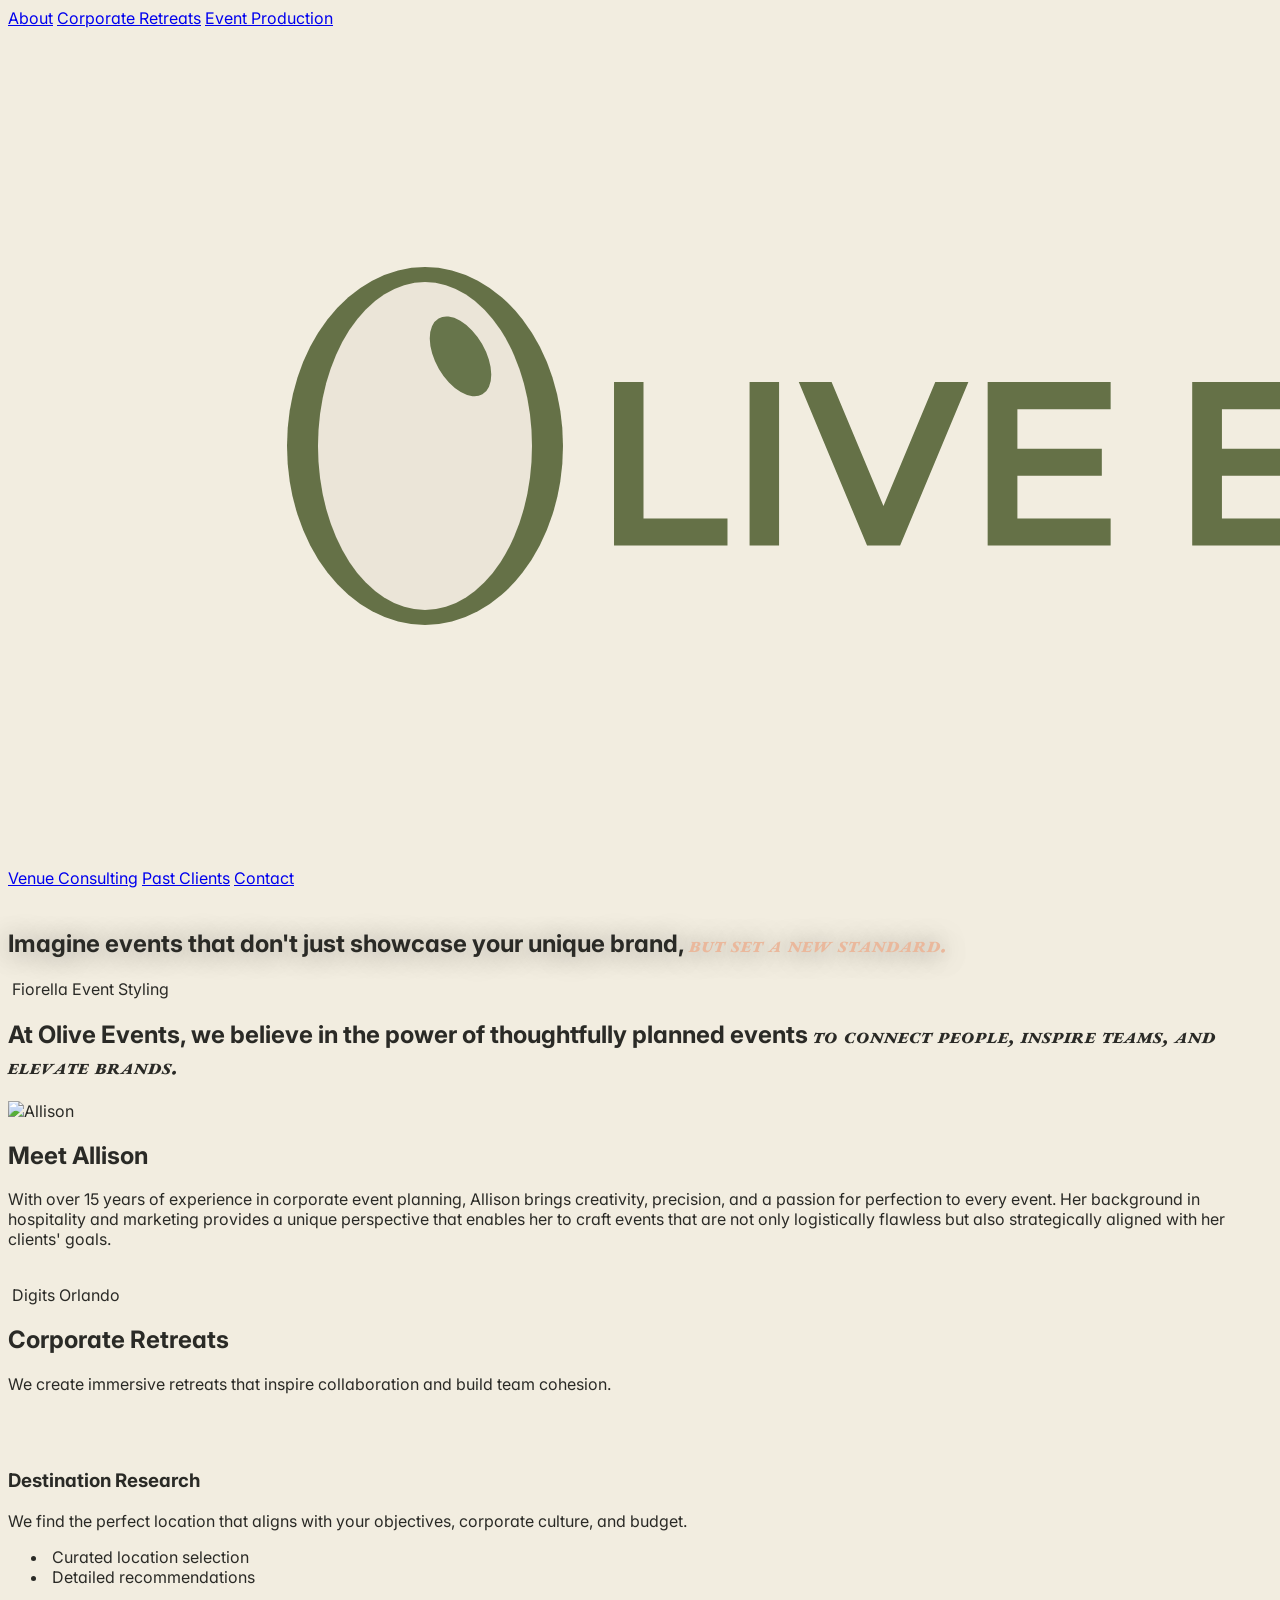
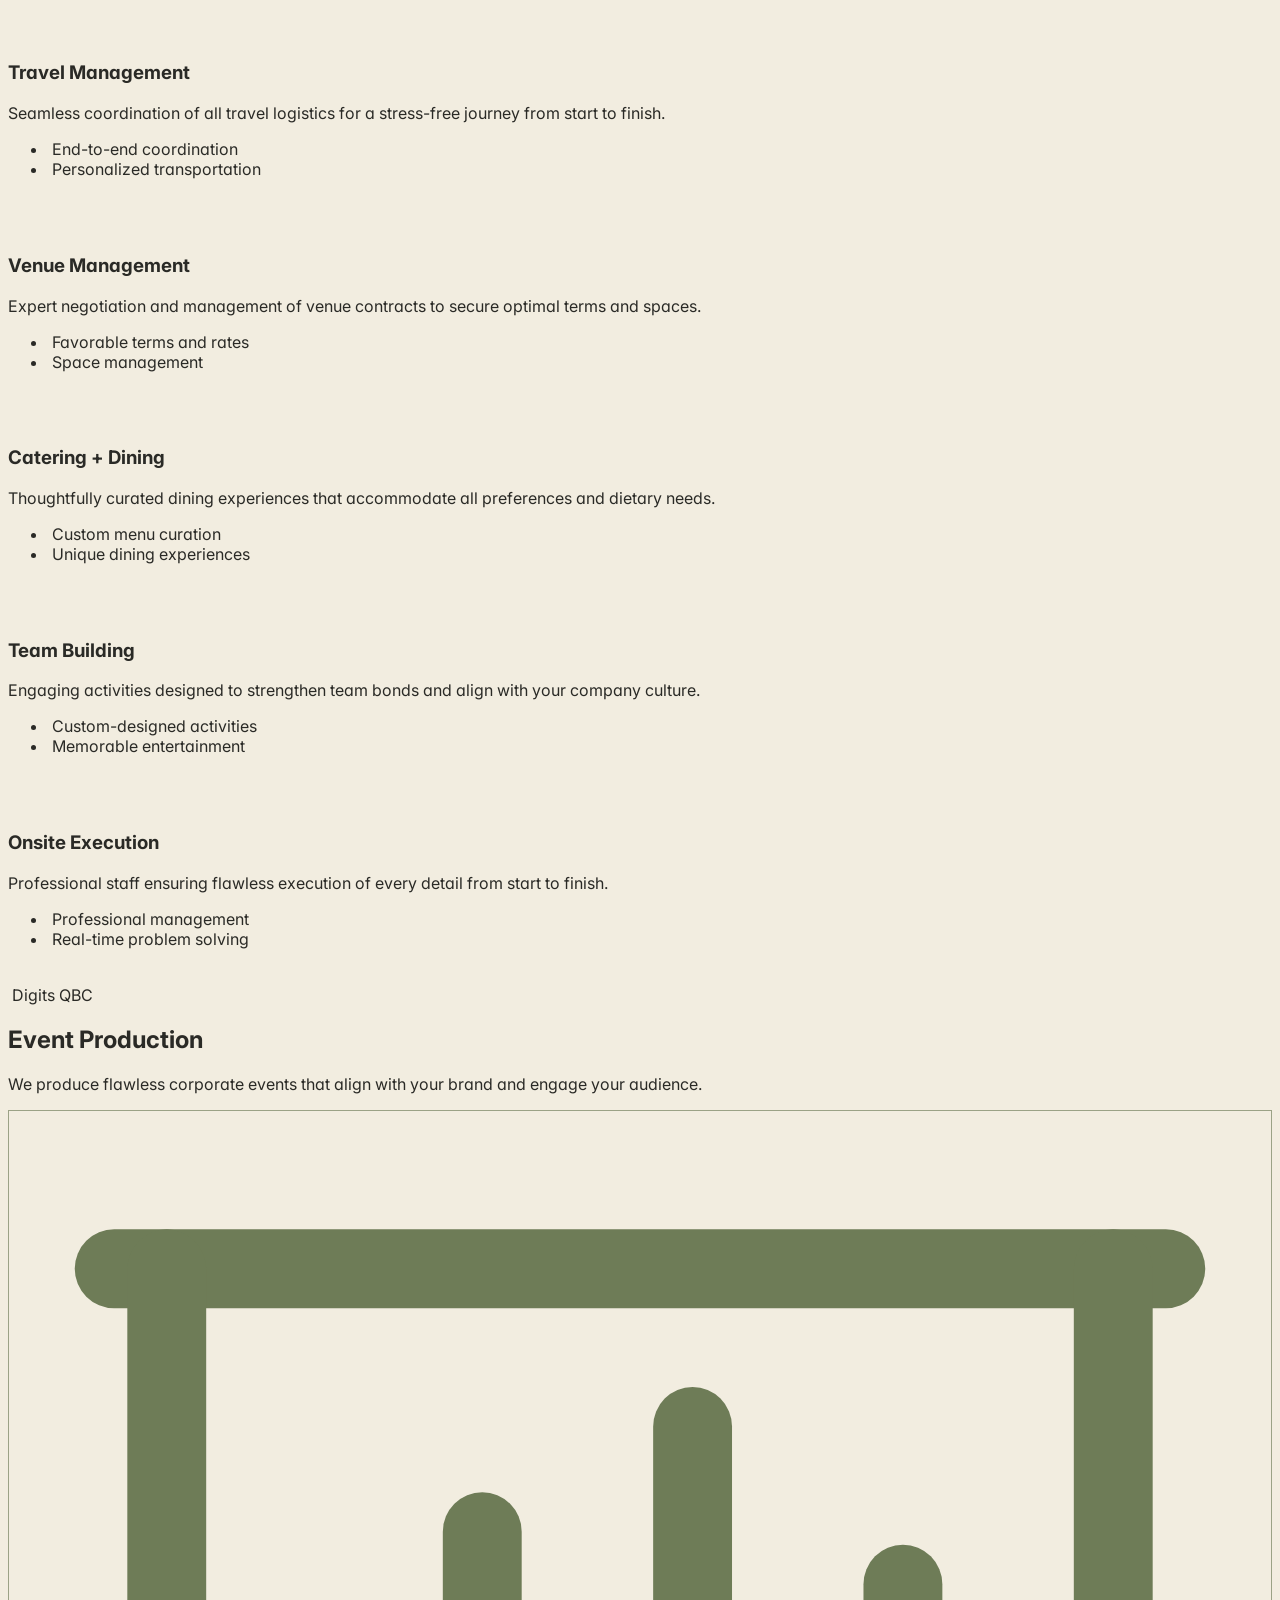
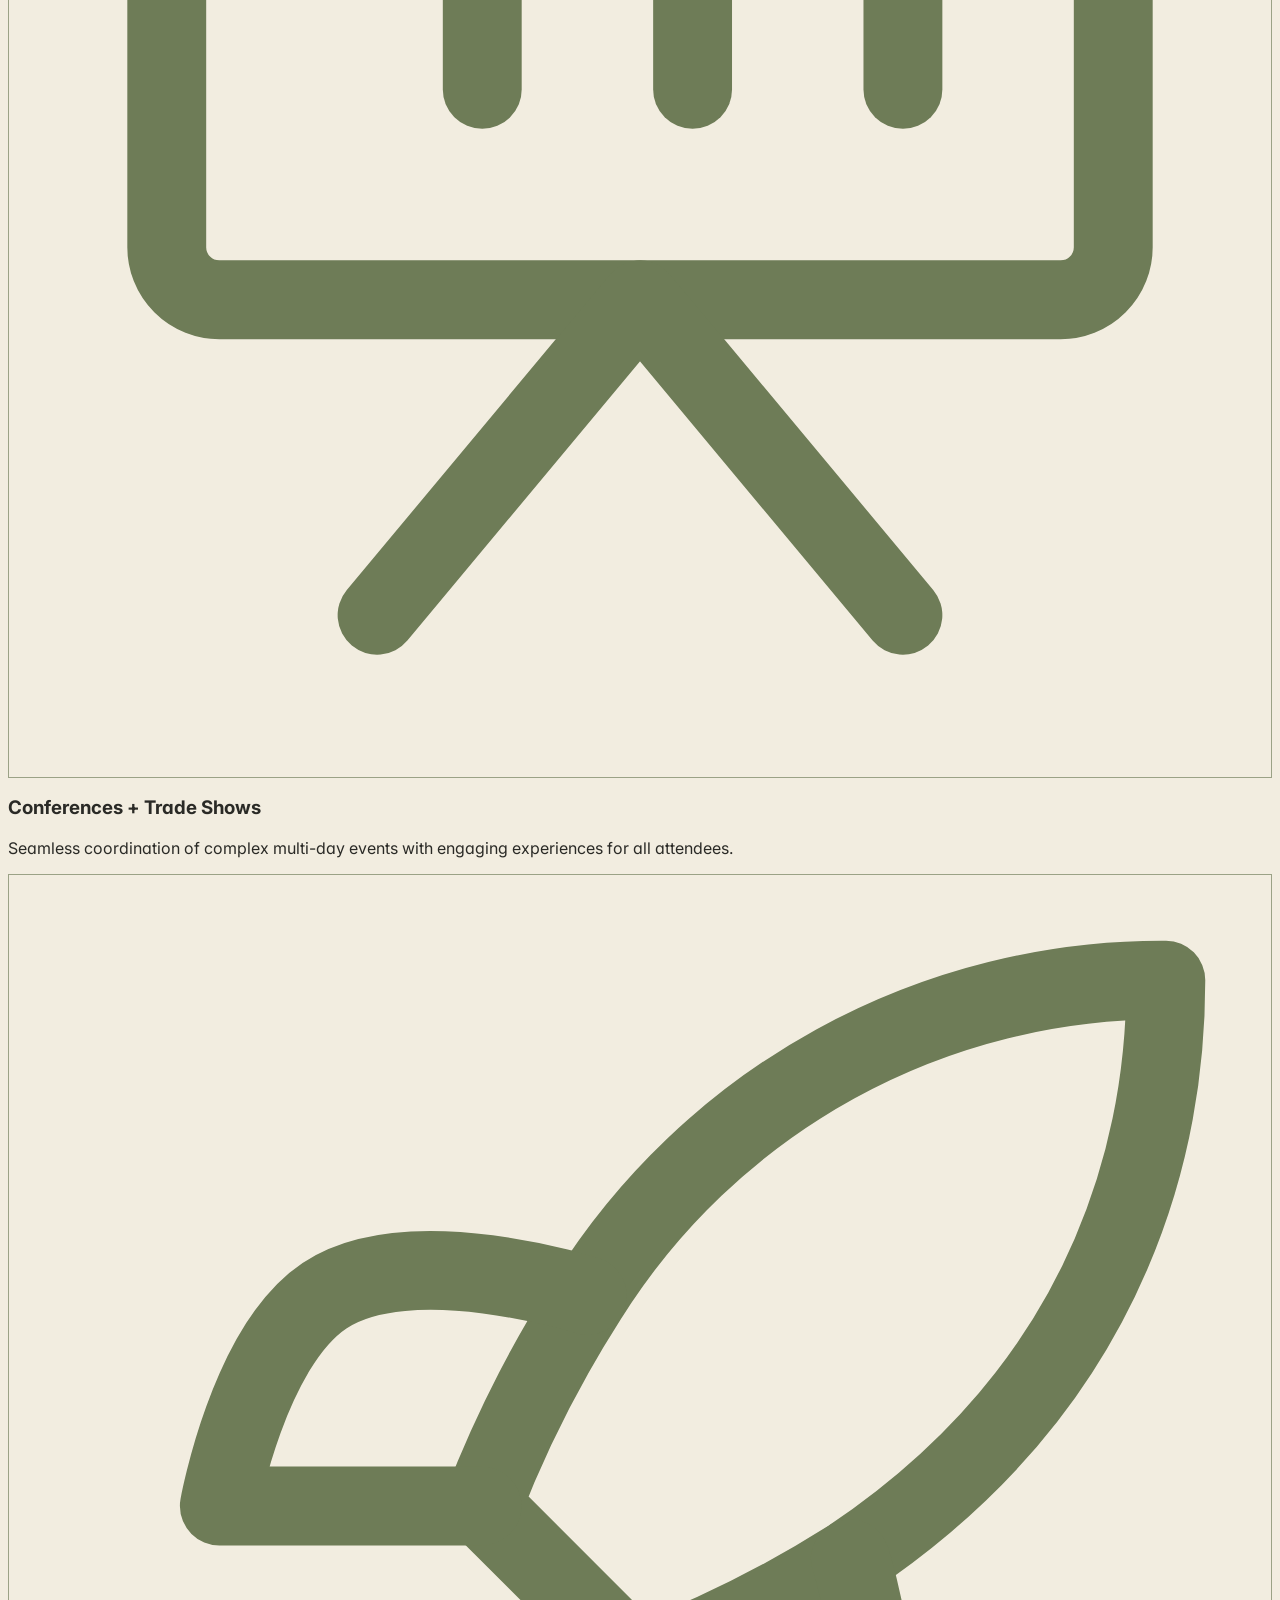
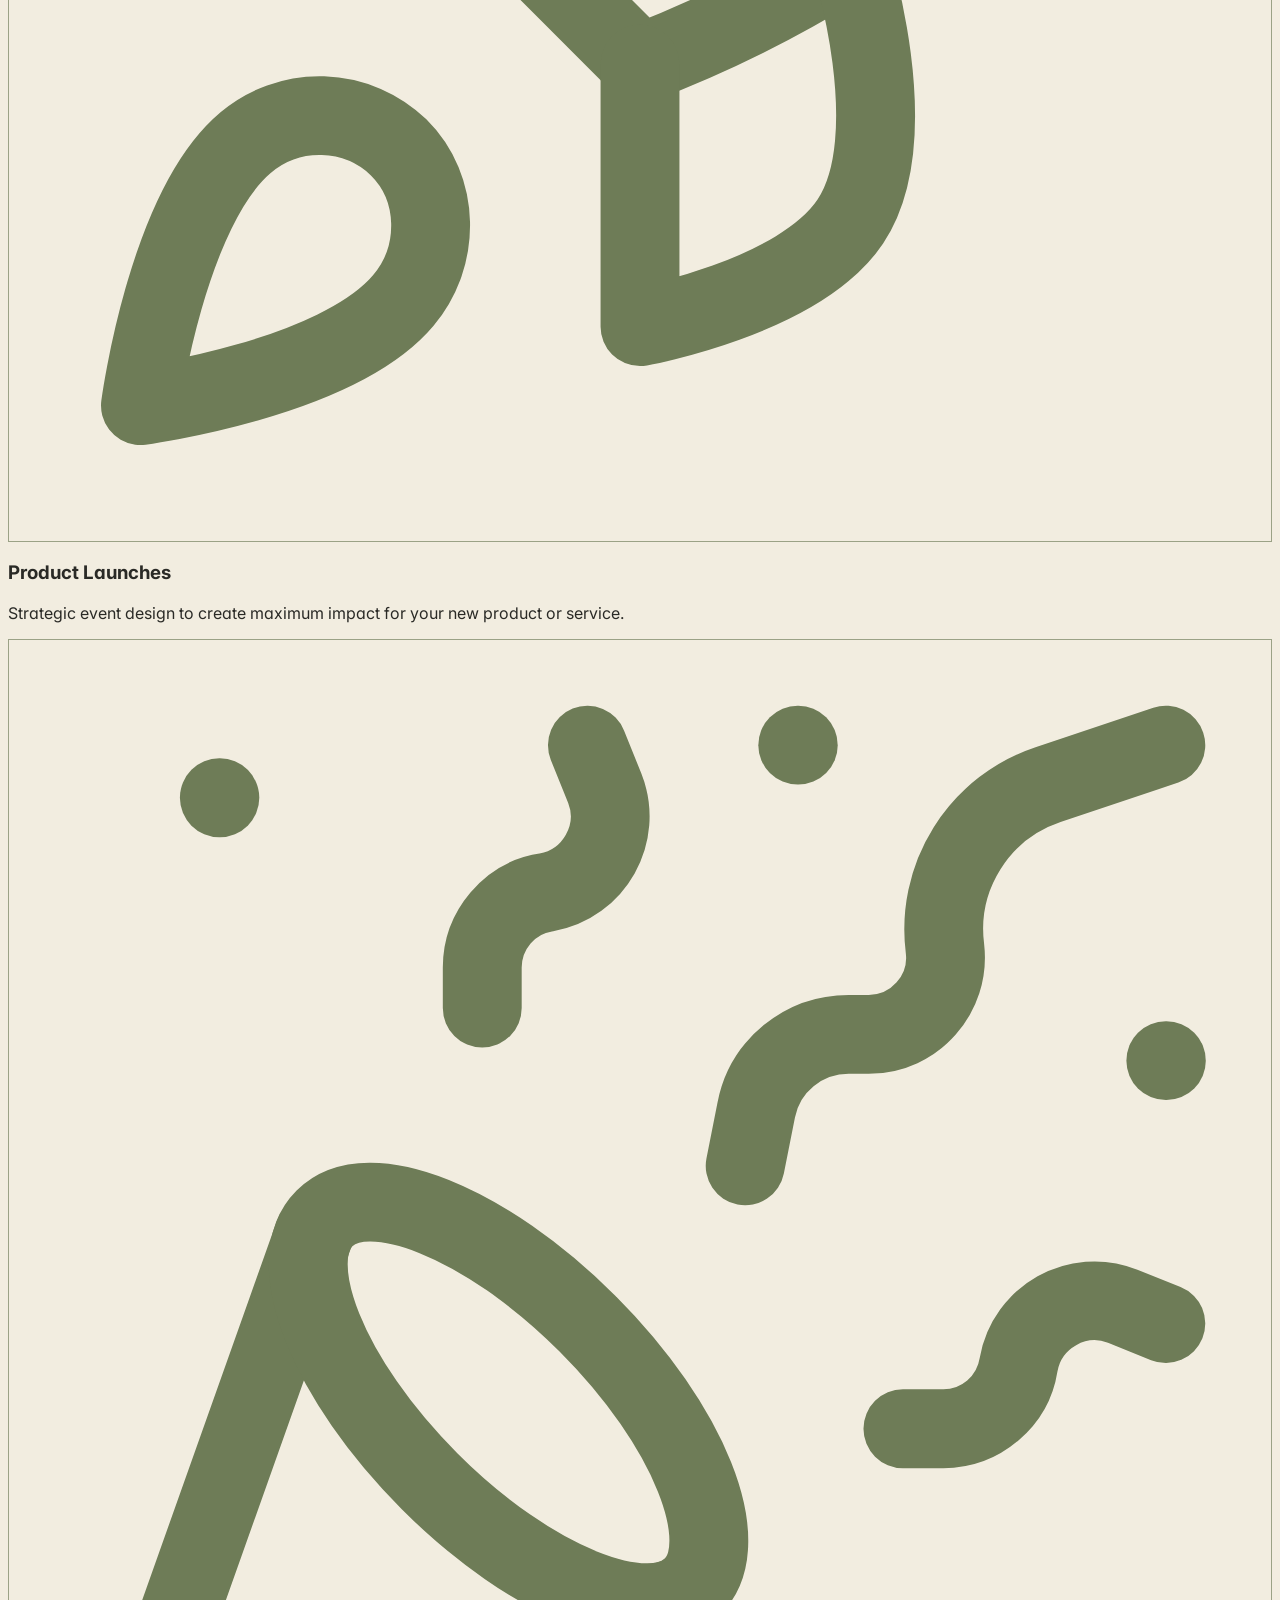
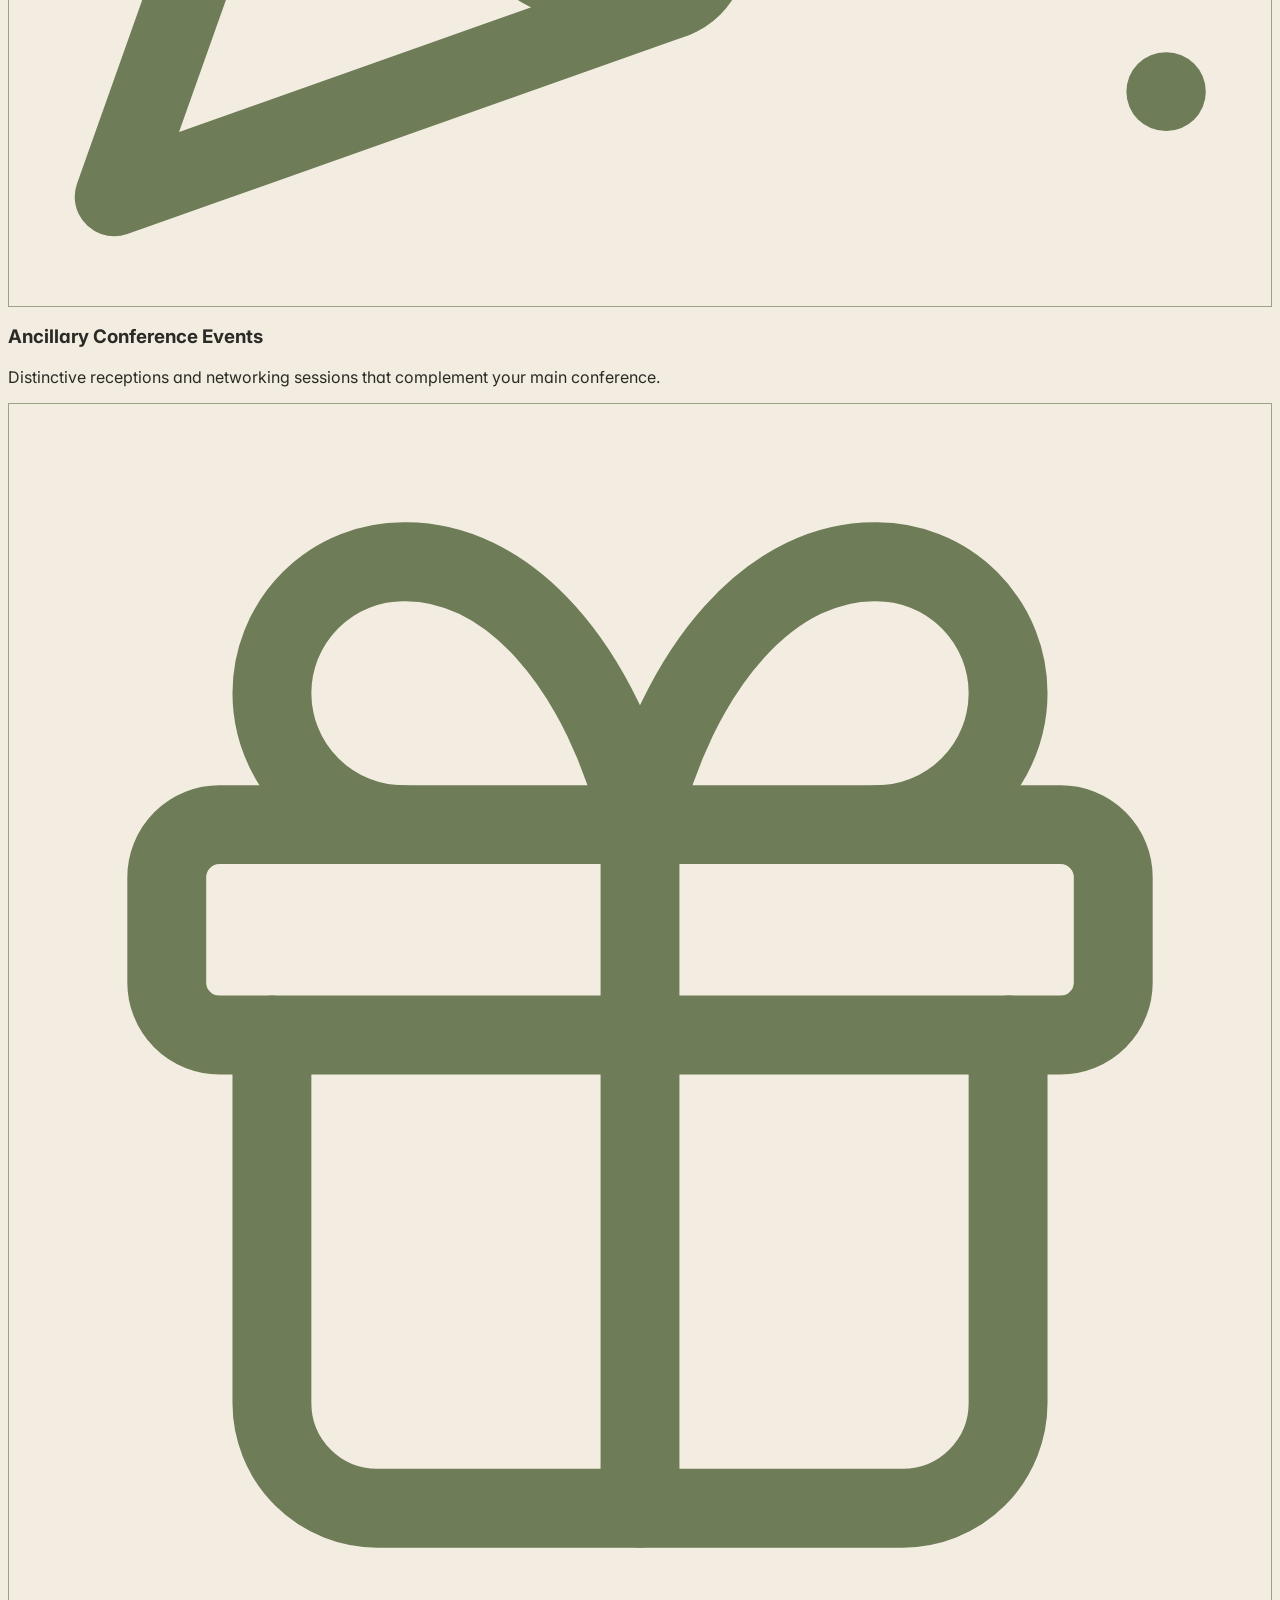
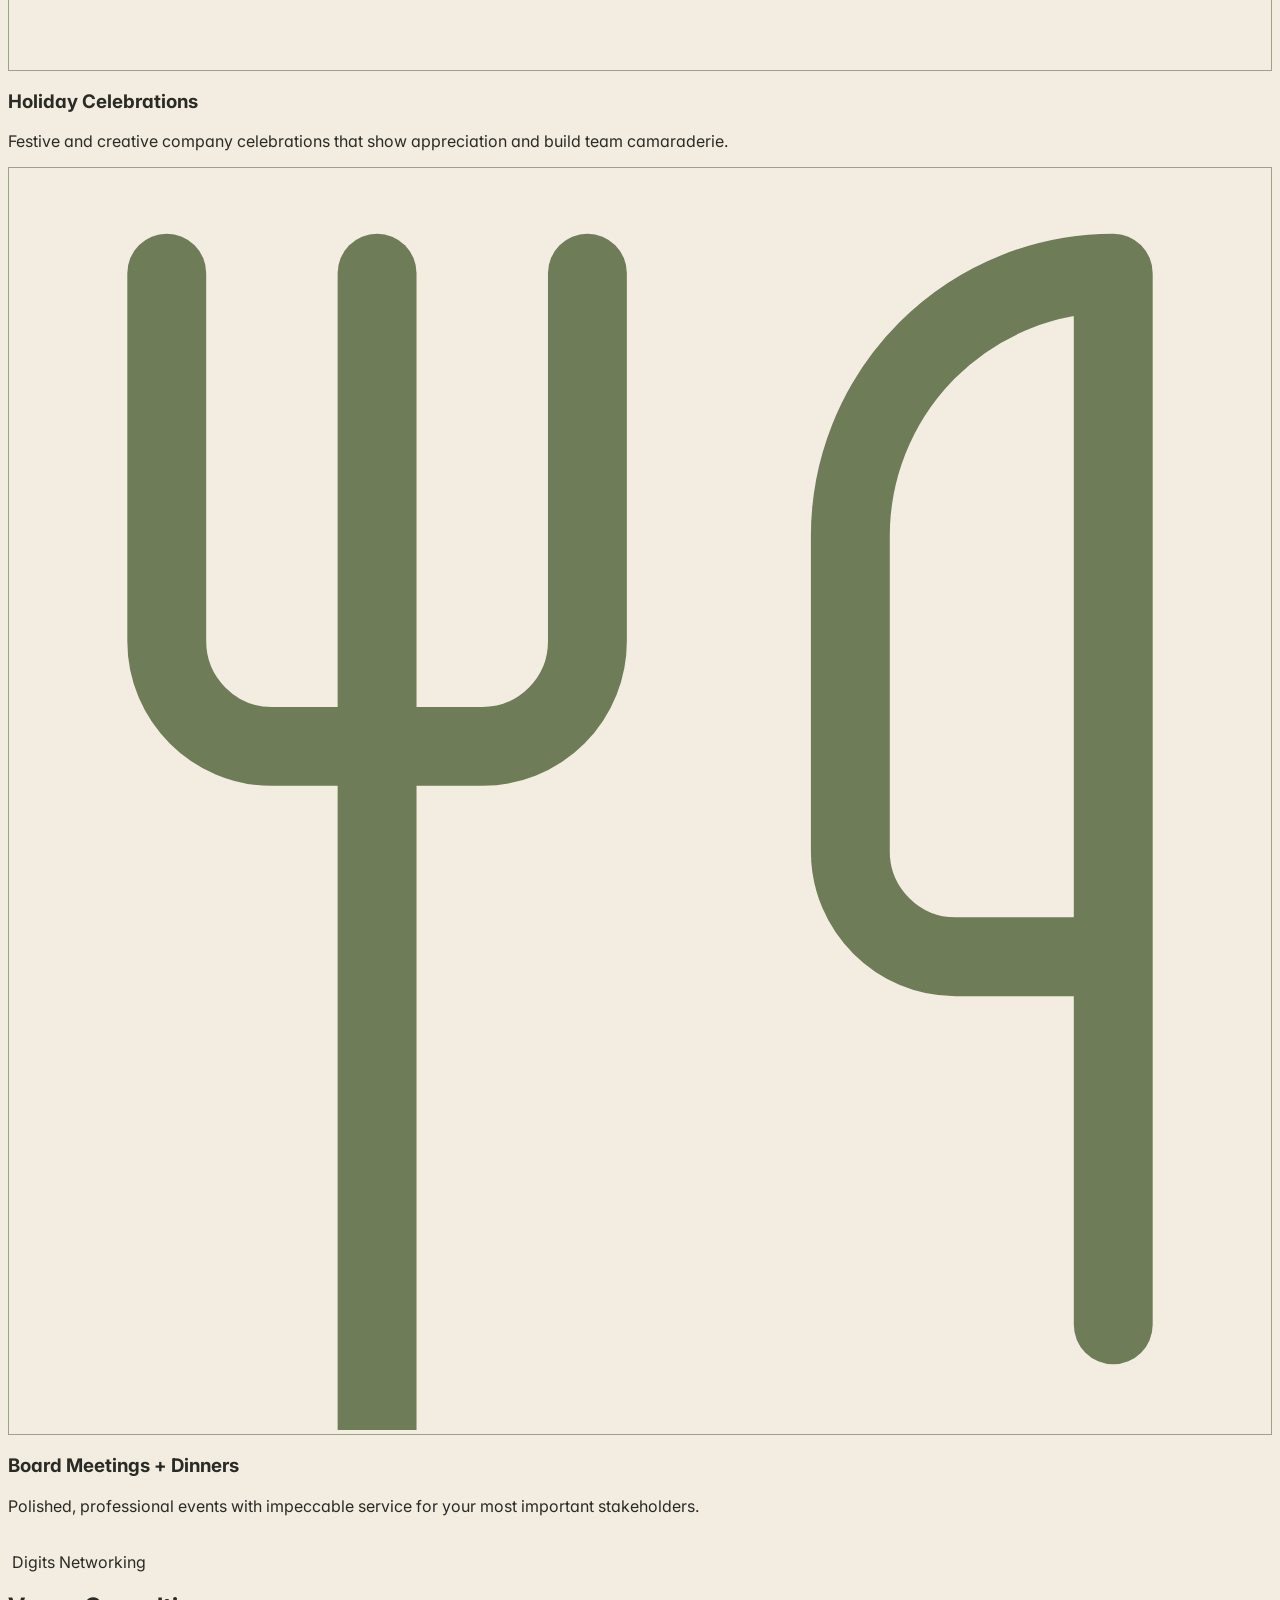
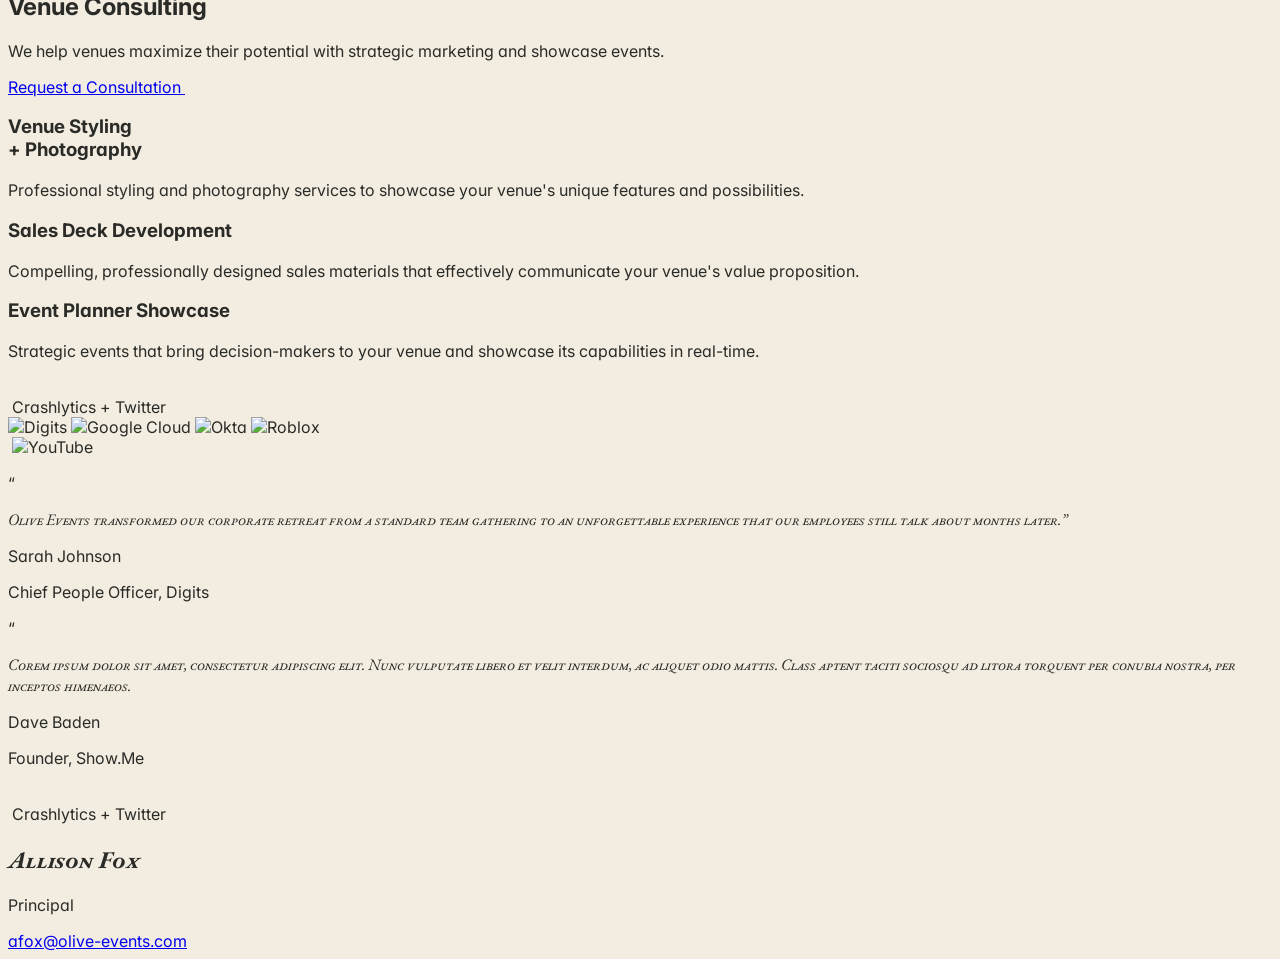
==== commit 0a1d4249: "Add v3 design, swap logo to wordmark SVG, polish v2 v3 (oliveevents-v3.html) builds out the Show.Me " ====
--- a/oliveevents-v2.html
+++ b/oliveevents-v2.html
@@ -65,7 +65,7 @@
             <a href="#production" class="hover:text-olive transition-colors">Event Production</a>
         </nav>
         <a href="#" class="absolute left-1/2 -translate-x-1/2 flex items-center">
-            <img src="images/olive-events-logo.png?v=2" alt="Olive Events" class="h-[64px] w-auto object-contain">
+            <img src="images/olive-events-logo.svg" alt="Olive Events" class="h-[80px] w-auto object-contain">
         </a>
         <nav class="flex items-center gap-8 ml-auto text-[16px] font-medium">
             <a href="#venue" class="hover:text-olive transition-colors">Venue Consulting</a>
@@ -81,8 +81,8 @@
         <div class="absolute inset-0" style="background: radial-gradient(ellipse at center, rgba(0, 0, 0, 0.35) 0%, rgba(0, 0, 0, 0) 60%);"></div>
         <div class="relative h-full flex items-center justify-center px-10">
             <h1 class="text-cream text-center text-[40px] md:text-[56px] leading-[1.15] max-w-[1001px] -mt-12" style="text-shadow: 0 2px 28px rgba(0, 0, 0, 0.45);">
-                <span class="font-normal">Imagine events that don't just showcase your unique brand,</span>
-                <span class="editorial font-normal text-[44px] md:text-[60px]" style="color: #EAB89C; text-shadow: 0 2px 24px rgba(0, 0, 0, 0.55);"> but set a new standard.</span>
+                <span class="font-normal block">Imagine events that don't just showcase your unique brand,</span>
+                <span class="editorial font-normal text-[44px] md:text-[60px] block mt-3" style="color: #EAB89C; text-shadow: 0 2px 24px rgba(0, 0, 0, 0.55);">but set a new standard.</span>
             </h1>
         </div>
         <div class="absolute bottom-[60px] left-12 flex items-center gap-2 text-cream text-[16px] font-medium">
@@ -93,10 +93,10 @@
 
     <!-- ============= ABOUT ============= -->
     <section id="about" class="pt-[120px] pb-[100px] px-10">
-        <div class="max-w-[1130px] mx-auto text-center">
-            <p class="text-olive text-[20px] font-medium tracking-wide mb-6">About Olive Events</p>
-            <h2 class="text-ink text-[36px] md:text-[48px] leading-[1.25]">
-                <span class="font-normal">At Olive Events, we believe in the power of thoughtfully planned events </span><span class="editorial text-olive font-normal text-[40px] md:text-[52px]">to connect people, inspire teams, and elevate brands</span><span class="font-normal">.</span>
+        <div class="max-w-[720px] mx-auto text-center">
+            <h2 class="text-ink text-[32px] md:text-[44px] leading-[1.3]">
+                <span class="font-normal block" style="text-wrap: balance;">At Olive Events, we believe in the power of thoughtfully planned events</span>
+                <span class="editorial text-olive font-normal block mt-4" style="text-wrap: balance;">to connect people, inspire teams, and elevate brands.</span>
             </h2>
         </div>
     </section>
@@ -464,5 +464,14 @@
         </div>
     </section>
 
+    <!-- ============= CONTACT ============= -->
+    <section id="contact" class="py-[140px] px-10">
+        <div class="max-w-[760px] mx-auto text-center">
+            <h2 class="editorial text-ink text-[44px] md:text-[60px] leading-[1.15]">Allison Fox</h2>
+            <p class="text-ink/70 text-[18px] mt-3 mb-10">Principal</p>
+            <a href="mailto:afox@olive-events.com" class="text-olive text-[20px] font-medium border-b border-olive/40 pb-1 hover:border-olive transition-colors">afox@olive-events.com</a>
+        </div>
+    </section>
+
 </body>
 </html>
